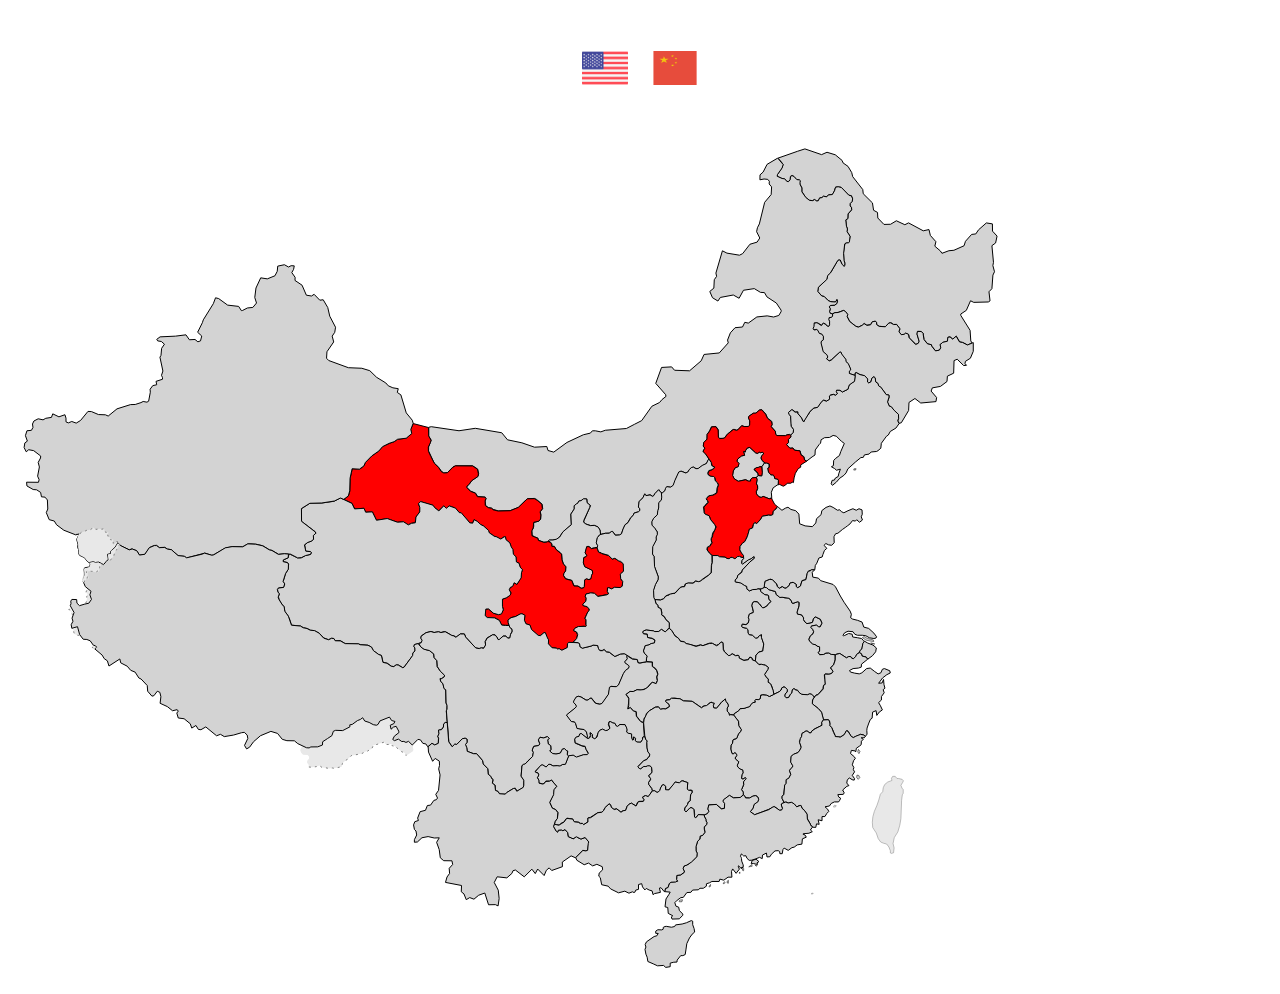
==== index.html @ b9404100 "initial commit" ====
<!DOCTYPE html>
<html lang="en">
<head>
    <meta charset="UTF-8">
    <meta http-equiv="X-UA-Compatible" content="IE=edge">
    <meta name="viewport" content="width=device-width, initial-scale=1.0">
    <title>Document</title>
    <style>

        #pHE, #pGS{
            fill:red;
        }

        .flag {
            height: 50px;
            width: 46px;
            margin: 10px;
        }

        .flag-container {
            text-align: center;
            padding: 25px;
        }

    
    </style>
</head>
<body>
    <div class="flag-container">
        <a href="america.html"><img src="united-states.png" class="flag" /></a> <a href="index.html"><img src="flag.png" class="flag" style="height: 36px;
            position: relative;
            top: -7px;" /></a>
    </div>
    <svg id="map" xmlns="http://www.w3.org/2000/svg" width="1000" height="850">  
        <defs>
          <style type="text/css">
            <!-- For colouring of individual provinces, append to the bottom of the list   #p<province> {fill:<color>}, for example #pHE {fill:#8080ff} . -->
            <!-- Options for disputed areas are #pXJd and #pXZd for PRC-controlled areas, and #pTW for Taiwan. -->
            
            .province {fill:#d3d3d3}
            #pXJd, #pXZd {fill:#e8e8e8}
            
          </style>
        </defs>
          <g
             id="layer3"
             class="disputed"
             style="display:inline;fill-opacity:1;fill:#e8e8e8;stroke:#808080;stroke-width:0.5">
            <path
               id="AksaiChin"
               style="fill:#e8e8e8;fill-opacity:1"
               d="m76.224,451.63 0.631,-2.72 -0.253,-0.88 0.316,-1.27 0.632,-0.18 1.325,0.5 0.505,-0.13 -0.189,-1.89 0.316,-0.63 -0.758,-1.2 -0.06,-2.46 -0.505,-1.01 0.757,-0.82 1.263,-0.45 1.642,0.89 0.947,-0.44 1.262,0.31 1.2,0.1 2.778,0.89 0.694,-0.63 1.705,-1.27 -0.126,-1.26 0.379,-0.57 0.694,0.45 0.316,-0.76 0.06,-3.35 0.252,-0.88 0.884,-0.32 1.831,1.01 1.326,-0.5 -0.253,-1.64 0.316,-0.57 2.084,-0.19 1.073,-1.83 2.972,0.63 0.44,-0.38 1.26,-2.27 1.64,-1.39 0.95,-3.73 0.1,-1.45 2.27,-1.77 0.45,-0.94 -0.19,-1.46 0.56,-1.01 1.71,-0.94 0.82,-2.09 -0.63,-0.44 -1.07,0.1 -0.95,-1.19 -0.76,-0.1 -0.95,1.71 -1.83,1.01 -0.75,-0.57 v-2.72 l-0.89,-1.89 -1.2,1.01 -0.69,-0.32 -0.25,-1.45 -1.84,-0.63 -0.31,-1.7 -0.317,-1.14 0.757,-0.69 -0.32,-0.83 -0.627,-0.12 -0.126,-0.82 -1.578,0.12 -0.947,-0.75 0.442,-1.58 -0.442,-0.7 -1.452,-0.56 -1.579,0.31 -1.01,0.1 -1.389,-0.44 -3.662,0.7 -1.389,-1.14 -1.389,-0.38 -1.136,0.25 -0.821,1.27 -2.967,0.88 -1.389,-0.13 -1.263,0.7 -1.325,0.1 -1.389,1.07 -1.137,0.1 -1.01,0.69 -0.442,1.01 -0.694,-0.12 -1.453,-0.95 h-0.631 l-0.757,0.88 h-1.666 l0.456,0.94 3.104,-0.32 0.568,0.64 -1.705,2.96 -0.568,1.77 1.136,4.23 0.127,1.58 -0.19,2.21 0.695,1.58 0.252,2.59 -0.252,1.45 1.01,2.27 2.02,0.88 3.346,1.46 1.452,1.83 0.695,1.39 1.894,1.13 0.758,1.33 -0.442,2.4 -1.2,1.07 -3.977,0.63 -0.442,2.09 0.126,2.08 0.252,2.21 -0.315,1.7 -1.01,3.67 0.947,3.72z"/>
            <g id="pTW">
              <path
                 id="pTW_1"
                 d="m883.26,721.47 2.33,-0.71 0.53,-4.82 -1.07,-4.47 1.25,-5.89 3.57,-5.71 1.97,-6.79 1.07,-6.43 0.71,-18.39 0.72,-5.54 0.89,-1.42 v-3.75 l-1.25,-1.43 -1.07,-2.86 1.78,-2.86 0.72,-1.6 -1.25,-1.43 -3.57,-0.9 h-1.61 l-1.79,-2.14 h-2.5 l-1.25,1.97 0.54,2.14 -4.29,1.61 -3.03,2.5 -1.43,3.21 -0.54,3.93 -2.32,2.5 -1.61,5.89 -1.78,5.18 -2.68,6.25 -1.43,5.18 -0.53,5.53 0.35,5.18 1.43,2.32 2.14,3.22 1.97,5.71 2.5,3.4 3.03,1.25 2.86,0.71 2.32,3.04 1.43,3.75 v2.14z"/>
              <path
                 id="pTW_2"
                 d="m826.3,673.26 1.96,0.36 -0.89,1.43 h-1.96z"/>
              <path
                 id="pTW_3"
                 d="m803.82,761.15 -0.63,0.88 h1.52 l0.5,-0.75z"/>
            </g>
            <g id="Kashmir" style="stroke:none">
                <path
                    id="Kash_302"
                    d="m77.49,471.85 1.199,-0.19 2.336,-1.26 1.547,-3.03 -1.547,-5.18 1.168,-2.52 -0.6,-1.77 -2.178,-0.95 -0.537,1.45 -0.789,0.98 -0.284,0.89 0.505,0.85 0.821,0.35 0.568,1.92 -0.536,1.3 -0.663,0.41 0.473,0.97 0.03,0.89 -0.663,1.51 0.252,0.89 -0.883,1.07z"/>
                <path
                    id="Kash_304"
                    d="m62.088,475.82 -1.263,0.38 0.09,1.7 0.789,-0.22 1.231,2.09 1.358,2.27 0.378,1.92 1.074,-1.35 -0.62,-1.6 -2.032,-2.54z"/>
                <path
                    id="Kash_306"
                    d="m64.929,497.25 0.915,1.87 0.06,1.8 0.536,1.1 2.967,1.23 h1.295 l1.041,0.1 -2.178,-7.29 -1.673,-0.44 -1.894,1.33z"/>
                <path
                    id="Kash_308"
                    d="m87.633,515.59 -1.01,-1.77 -1.452,0.1 -0.978,-1.1 -0.19,1.45 -0.09,0.94 1.042,0.41 0.884,1.17z"/>
            </g>
            <path
                id="SouthTibet"
                style="stroke:none"
                d="m300.72,635.09 3.84,0.13 3.88,-0.71 2.99,-0.98 2.73,2.05 3.39,0.14 3.48,0.75 3.4,-0.44 1.69,0.31 0.98,-0.27 4.2,-0.8 2.37,-0.58 0.76,-3.35 3.08,-2.86 2.72,-1.65 2.86,-3.08 4.01,-0.76 6.83,-1.38 3,-1.88 2.5,-0.62 2.09,-1.25 2.1,-0.81 1.25,-3.48 11.43,-3.52 0.63,1.38 1.65,1.07 h2.77 l1.74,-0.72 1.29,2.15 1.43,0.22 0.45,-0.49 3.52,2.85 3.93,3.26 2.81,1.07 1.39,1.57 0.13,1.34 6.83,-4.42 0.58,-1.88 -0.62,-2.5 0.62,-1.96 -1.78,-0.14 -3.17,-3.08 -1.74,0.18 -0.85,0.49 -1.12,-0.44 -1.03,-0.63 -1.38,0.18 -1.96,-1.52 -2.15,-0.85 -2.41,0.9 -1.69,1.16 -2.06,-1.61 1.79,-0.85 -0.18,-1.11 0.45,-1.12 2.01,-0.94 0.17,-1.25 2.37,-1.2 0.1,-2.01 -1.12,-1.7 -0.8,-1.78 0.36,-1.66 h-0.99 l-2.81,1.12 -1.96,1.74 h-0.98 l0.1,-2.15 -0.18,-1.25 4.1,-2 1.08,-1.79 -0.67,-0.71 -2.15,0.66 -1.38,-1.25 -1.79,-3.43 -9.51,3.97 -1.2,2.68 -2.46,1.74 -2.99,-0.54 -0.94,-1.2 -7.45,-2.32 -0.31,-0.94 -2.55,-2.5 -1.87,1.7 -1.57,0.62 -2.9,1.12 -1.43,1.11 -2.27,2.19 -1.92,0.31 -0.14,2.1 -6.65,3.22 -7.72,0.13 -1.92,0.67 -1.56,4.51 -6.61,4.42 -0.85,-0.45 -2.59,2.1 0.98,1.38 -0.84,1.7 -5,2.23 h-2.64 l-0.85,-1.16 -0.71,0.85 -2.46,0.1 -1.56,1.25 -2.19,-0.1 -4.95,-1.74 -1.83,3.93 0.98,2.81 1.92,2.01 4.55,0.23 1.52,1.6 -0.22,1.97 -1.83,2.32 v2.14 l1.16,0.9 0.63,2.27z"/>
          </g>
          <g
             id="layer4"
             class="province"
             style="fill-opacity:1; stroke:#000000; stroke-width:1">
            <path
               id="pHJ"
               d="m770,26.125 19.69,-6.906 7.22,-2.313 16.68,5.719 5.41,-2.375 8.31,2.562 6.78,5.625 1,2.5 4.94,3.469 3.69,6.188 0.97,4.062 10.09,12.906 0.47,4.188 9.19,9.156 1.15,7.344 3.94,2.187 0.28,5.563 6.13,6.437 6.65,-0.187 5.78,-3.469 8.47,3.938 3.69,-1.844 14.72,7.937 5.72,-1.25 1.4,5.878 5.54,6.25 -1.07,4.5 5.5,4.72 1.6,2.4 6.97,-2.59 5,-0.44 10.15,-4.53 1.41,-4.44 6.15,-6.9 4.16,-0.47 2.78,-4.128 7.81,-6.875 6.04,0.938 0.1,7.25 4.56,4.965 -1.47,6.88 -3.69,2.69 1.57,16.65 -0.6,3.31 1.63,6.1 -1.6,3.37 -1,13.57 -2.93,3.09 1.06,9.12 -1.75,1.1 -14.56,0.4 -3.19,-1.62 -4.22,9.62 -5.59,3.72 0.1,1.44 9.25,14.81 0.72,10.6 1.31,2.03 -4.5,2.06 -4.87,-2.62 -3.16,-0.52 -3.31,-5.86 -3.38,3.14 -2.87,-2.37 -2.06,0.47 -0.33,3.82 -4.58,1.3 -2.88,2.09 0.68,3.24 -1.3,2.44 -3.92,0.7 -3.89,-4.69 -0.25,-1.31 -3.69,-1 -3.8,-4.24 -0.72,-6.09 -1.82,-2.08 -3.77,-0.1 -0.62,2.77 2.07,7.09 -0.61,1.99 -2.57,1.19 -6.64,-6.41 -0.66,-3.48 -2.86,-1.35 -1.7,1.22 -2.58,0.55 -2.56,-3 0.96,-2.92 -3.26,-4.58 h-3.09 l-2.46,-1.66 -2.2,0.27 -3.36,3.79 -6.22,-0.53 -2.64,-1.54 -0.1,-2.41 -1.33,-1.14 -2.89,0.48 -1.85,2.99 -3.82,0.53 -2.43,-1.77 -1.93,1.74 -3.75,1.86 -2.77,-0.77 -6.25,-4.92 -2.31,-4.72 0.39,-2.03 -1.8,-2.72 -2.19,-1.45 -5.67,1.98 -3.25,0.33 -2.11,1.03 -2.45,-0.44 -0.67,-1.4 0.7,-2.81 -0.87,-2.13 0.84,-1.53 4.5,-0.23 1.98,-1.65 0.79,-2.39 -0.68,-1.53 -0.86,1.96 -1.98,0.51 -3.97,-0.69 -1.67,-0.89 -4.03,-4.06 -2.33,-0.51 -4.19,-4.43 0.6,-4.11 8.47,-8.29 0.81,-3.71 3.2,-3.03 6.7,-11.68 1.61,-1.04 1.11,0.32 1.78,4.01 2.16,2.13 0.63,-1 -0.13,-2.78 -0.75,-1.83 -0.44,-8.13 1.46,-8.79 1.46,-0.82 2.63,-0.39 1.06,-6.03 -3.08,-4.764 0.46,-2.703 -1.1,-2.937 -0.62,-5.938 2.12,-1.516 0.21,-4.406 3.51,-4.219 v-2.562 l-1.54,-1.516 0.12,-2.156 1.95,-2.328 0.47,-2.391 -1.28,-3.328 -2.56,-0.359 -7.89,-8.11 -5.19,-0.14 -1.67,4.828 -1.63,2.859 -3.84,0.09 -1.75,1.969 -3.34,-0.438 -1.61,1.297 -2.05,0.172 -1.63,3.172 -2.01,-0.156 -1.81,-1.313 -1.75,1.141 -3.11,-0.36 -3.85,-2.64 -3.78,-6.297 v-3.516 l-2.01,-3.922 -0.1,-1.625 0.37,-1.437 -0.98,-0.953 -2.8,-0.485 -2.53,-3.031 -1.65,-0.844 -1.71,0.813 -0.18,3.484 -1.77,1.578 -1.72,0.09 -2,-2.453 -3.09,-0.641 -4.57,-2.14 0.33,-1.75 4.69,-6.906 0.89,-3 -1.37,-2.266z"/>
            <path
               id="pJL"
               d="m824.59,181.91 2.32,-1.25 3.25,-0.13 5.5,-2.09 1.93,1.15 2.16,2.94 -0.63,2.09 2.54,4.88 6.07,4.78 2.61,0.89 3.96,-1.89 1.75,-1.7 2.97,1.83 3.54,-0.57 1.85,-3.11 2.79,-0.46 1.39,1.01 v2.3 l2.58,1.81 6.14,0.39 3.37,-3.64 2.05,-0.28 2.81,1.69 3.1,-0.1 3.26,4.28 -0.95,2.89 2.31,3.09 3.1,-0.48 1.37,-1.16 2.77,1.27 0.5,3.26 6.64,6.96 2.65,-1.27 0.88,-2.01 -2.2,-7.22 0.43,-2.63 3.85,0.1 1.82,1.83 0.88,6.2 3.58,4.33 3.81,0.78 0.38,1.55 3.76,4.7 3.86,-0.75 1.41,-2.31 -0.63,-3.19 2.61,-2.34 4.74,-1.13 0.35,-3.84 2.24,-0.42 2.58,2.21 3.51,-2.87 3.39,5.67 3.13,0.6 4.78,2.46 5.83,-2.43 v8.76 l-2.89,6.89 -4.99,3.13 -0.37,2.23 1.47,1.71 -2.89,0.26 -6.39,-6.33 -3.16,1.35 -0.39,12.62 -6.27,2.97 -0.4,5.34 -6.55,4.91 -8.12,1.45 -1.19,3.21 5.47,6.45 -0.64,4.09 -15.21,1.41 -5.81,-4.53 -5.97,3.94 -0.36,8.07 -7.29,12.21 -2.1,0.62 -1.5,-2.22 0.88,-2.59 -0.32,-4.22 -4.68,-4.37 -2.5,-3.29 -1.69,-0.37 -2.03,-4.16 1.78,-4.75 -0.28,-2.28 -2.47,-0.31 -5.81,-7.66 -2.16,-1.18 -0.41,-2.41 -2.28,-1.44 -0.68,-4.19 -1.32,-1.15 -1.9,1.59 -1.03,3.44 -2.1,1.31 -1.19,-1.22 -0.1,-2.81 -2.97,-3.19 -4.53,-1.28 -3.9,-2.06 -0.85,0.59 -0.1,2.25 -5.06,-1.47 -1.04,-0.9 -0.1,-1.66 1.56,-1.28 v-0.97 l-2.5,-5.59 -2.22,-1.72 -0.16,-2.97 -1.16,-0.56 -3.09,-4.22 -0.62,-1.97 -1.13,0.34 -8.47,7.54 -2,0.9 -2.94,-1.65 1.35,-1.97 -1.22,-2.44 -3.59,-3.28 -1.32,-6.25 -0.75,-1.91 0.57,-2 1.93,-1.72 0.35,-2.93 -2,-2.41 -2.66,-1.09 -1.19,-2.82 -1.43,-0.97 -2.35,0.5 -1.06,-1.12 0.87,-2.38 v-3.28 l3.16,-0.59 4.5,2.94 1.06,-1.69 1.1,-0.5 2.03,1 1.75,1.84 1.34,0.1 0.84,-1.69 -0.12,-3.25 -0.78,-1.66 0.37,-1.97 2.44,-0.5 1.13,-1.06z"/>
            <g id="pLN">
                <path
                   id="pLN_1"
                   d="m798.71,329.04 -2.05,-1.07 -0.75,-3.31 -2.85,-2.07 -0.97,-3.78 -5.34,-0.62 -1.78,-2.22 -3.13,0.28 -3.25,-3.59 1.91,-2.19 -0.16,-2.94 2.5,-2.59 -0.12,-1.75 2.37,-2.72 0.44,-2.88 -2.28,-3.03 -0.66,-3.12 v-7.1 l-1.93,-2.03 -0.19,-1.75 3.41,-3.28 2.96,2.69 h3 l0.1,1.81 3.69,4.1 1.37,3.37 1,0.47 0.81,-2.78 3.94,-5.19 1.28,-2.31 3.91,-3.44 3.5,-0.59 4.15,-6.1 1.88,-0.97 3,0.66 2.94,-1.75 -0.28,-3.25 1.78,-1.03 2.47,-0.44 2.25,0.53 1.78,-1.4 -1.47,-2 0.4,-1.44 h3.5 l2.6,1.69 5.59,-2.66 0.63,-3.25 1.47,-2 4.21,-2.62 1.04,-8.53 0.71,-0.35 3.97,2.13 4.6,1.03 3.03,3.31 -0.16,3.06 1.1,0.94 2.34,-1.16 0.87,-3.62 2.1,-1.47 1.19,1.03 0.65,4.25 2.16,1.56 0.72,2.29 2.22,1.34 5.37,7.47 2.63,0.34 0.15,2.03 -1.47,4.85 1.75,4.28 1.75,0.34 3.19,3.94 4.22,3.91 0.12,3.93 -0.9,2.5 1.4,2.82 -3.15,4.46 -5.69,3.41 -1.94,3.59 -1.84,1.19 -5.13,7.06 -0.53,4.94 -2.79,2.39 -1.38,0.84 -5.46,0.5 -2.1,2.09 -4.65,0.83 -1.12,2.45 -2.46,0.24 -5.38,4.42 -7.6,6.85 -1.78,4.06 -2.22,2.47 -4.05,2.78 -3.54,4.06 -3.83,3.1 -1.27,-1.49 0.93,-3.5 2.24,-0.24 1.03,-2.08 2.81,-1.53 0.54,-2.64 1.65,-4.71 -3.86,1.1 -1.93,-1.68 -3.18,-1.82 2.01,-1.12 0.25,-5.1 1.7,-1.94 4.08,-3.06 1.3,-3.89 3.59,-8.21 -2.92,-2.12 -5.07,-5.09 -3.21,-0.8 -3.57,2.04 -5.06,0.25 -3.43,2.11 -0.51,3.31 -1.47,1.48 -3.84,5.38 -0.25,5 -2.94,1.95z"/>
                <path
                   id="pLN_2"
                   style="stroke-width:0.5"
                   d="m845.94,336.83 2.15,-0.18 -0.54,1.43 h-1.79z"/>
            </g>
            <path
               id="pNM"
               d="m420.75,295.25 2.56,-0.56 27.69,4.06 16.31,-2.44 26.44,4.44 5.75,7.06 14.37,3 12.69,4.38 12.25,-0.69 1.19,4 5.75,1.62 13.19,-9.68 16.43,-7.69 7,-1.63 2,-2.31 h3 l5.44,1.06 4.56,-1.62 21,-1.75 8.32,-4.31 7,-3.57 10.18,-14.37 7.69,-3.75 2.44,-2.94 3.94,-3.12 -0.25,-1.75 -9.94,-11.32 5.81,-15.93 10.06,-0.57 2.94,3.38 15,0.56 11.63,-10 2.87,-6.37 15.19,-1.5 9,-10.07 -0.69,-2.81 2.81,-7.19 4.69,-5.18 7.44,-0.69 2.31,-4.69 3.5,0.81 8.56,-6.18 10.32,-1.07 6.43,1.13 5.19,-1.56 2.25,-3.69 0.1,-1.5 -4.81,-7.19 -9.44,-6.19 -2.43,-4.25 -4,-0.25 -6.19,-3.75 -10.81,1.63 -4.38,8 -5.81,-3.25 -12.94,2.44 -2.44,3.62 -5.43,-3.37 -2.69,-6.25 4.06,-3.32 0.44,-8.43 2.31,-3.32 -0.69,-3.31 6.5,-22.25 4.5,2.31 12.57,2.07 3.18,-1.57 7.25,-9.37 7.19,-2.13 2.69,-4.12 -3.19,-6.313 0.81,-3.937 1.94,-3.813 5.31,-21.625 6.5,-7.75 0.44,-7.687 -2.44,-2.875 0.19,-2.75 -1.62,-1.875 -3.69,-0.375 -4.13,0.812 0.1,-4.937 3.12,-2.813 3.94,-7.687 10.62,-6.25 5.47,6.437 -1.06,3.407 -4.62,6.562 -0.32,1.688 4.91,2.281 2.72,0.375 2.06,2.562 1.63,0.219 1.71,-1.844 0.35,-3.187 1.47,-1.063 1.93,0.907 2.91,3.156 2.5,0.25 0.97,0.812 -0.38,1.844 0.13,1.938 1.78,3.437 v3.875 l3.97,5.688 3.72,2.937 3.31,0.25 1.81,-1.156 2,1.5 1.6,-0.219 1.34,-2.75 2.38,-0.437 1.62,-1.438 3.03,0.719 1.85,-1.938 3.87,-0.375 2.19,-3.812 1,-3.5 2.59,-0.531 3.41,0.875 7.34,7.687 2.44,0.5 1.38,3.094 -0.57,2.5 -2.03,2.25 v2.312 l1.34,1.532 0.16,2.312 -3.59,4.156 -0.19,4.657 -2.06,1.312 0.68,6.344 1,2.719 -0.4,2.625 3,4.626 -0.6,5.65 -0.87,0.85 -2.44,0.12 -1.44,1.03 -1.09,9.69 0.47,7.13 0.81,2.37 -0.19,2.35 -0.59,1 -2,-2.19 -1.81,-4.22 -1.44,-0.25 -1.09,0.75 -7.44,12.56 -2.59,2.38 -0.97,4.15 -8.35,7.57 -0.65,4.28 4.06,4.62 2.34,0.44 3.94,4.03 2.69,1.16 4.31,0.31 1.06,-0.63 0.85,-1.84 0.56,1.63 -1,2.78 -2,1.18 -4.28,0.35 -1,1.44 1.06,1.9 -0.84,2.69 0.72,1.87 2.28,0.47 0.1,2.19 -1.12,1.25 -2.44,0.41 -0.25,1.97 0.78,1.68 v3.41 l-0.69,1.5 -1.25,-0.1 -1.84,-1.97 -2.13,-1.16 -1.22,0.63 -0.68,1.65 -4.44,-2.65 -3.13,0.22 -0.25,3.59 -0.81,2.22 1,1.34 2.63,-0.5 1.06,0.88 1.5,3 2.72,0.84 1.31,2.16 v3.43 l-1.88,1.25 -0.46,1.79 2.21,8.84 3.66,3.06 0.94,2.22 -1.31,1.88 2.84,2.06 1.94,-0.85 8.53,-7.96 h1.15 l0.75,1.9 3.54,4.63 0.53,0.56 0.25,2.47 2.22,1.84 2.43,5.66 -0.18,0.94 -1.16,0.96 v2.38 l5.88,2.03 -0.66,5.75 -5.28,3.66 -1.41,4.37 -5.5,2.72 -2.37,-1.75 -3.38,-0.1 -0.4,1.34 1.06,2.13 -1.56,1.53 -2.07,-0.85 -3.12,0.57 -1.19,1.18 0.34,3.07 -3.03,1.93 -3.09,-1 -1.84,1.44 -4.22,5.94 -3.53,0.47 -3.91,3.44 -6.22,10.21 -0.75,-0.37 -1.5,-3.28 -3.5,-4.13 -0.25,-2 -2.69,0.1 -3.18,-2.44 -3.5,2.97 0.43,1.81 1.63,2.16 0.56,9.87 2.41,3.35 -0.32,3.06 -2.53,2.31 -1.12,-0.53 -2.25,0.25 -1.81,1.03 -8.5,-0.19 -1.25,-1.37 -0.41,-2.97 -4.19,-4.66 0.97,-1.84 -0.34,-3.34 -4.32,-3.29 -1.59,-3.9 -3.94,-4.44 -2.25,0.22 -3.65,3.34 h-2.91 l-4.12,2.97 -0.47,1.56 1.28,2.88 -0.16,4.62 -1.47,1.25 h-4.06 l-2.09,-0.87 -2.25,1.78 -0.63,1.5 -2.56,1.19 -2.47,-0.79 -1.91,0.6 -6,5.5 -1.56,2.62 -1.75,0.41 -3.31,-0.16 -1.19,-1.15 -0.19,-7.5 -2.15,-3 -4.6,0.12 -1.78,3.91 -2.5,3.62 -0.12,4.47 -1.19,1.6 -1.91,2.09 -0.56,3.47 1.56,2.37 -1.93,2.85 2.5,2.53 3.59,5.34 -2.91,4.72 -3.87,2 -3.56,2.75 -2.41,0.22 -2.97,-1.56 -2.09,0.68 -1.69,1.66 -1.25,2.25 -2.06,1.38 -5.1,-1.85 -2.09,0.94 -2.94,5.91 -2.59,7.37 -2.66,1.75 -3.93,-0.44 -1.13,1.35 -0.87,2.75 -2.22,1.75 -1.85,-0.19 -2.03,-2.78 -3.87,3.9 -1.5,2.19 -0.88,0.53 -2.47,-1.59 -4.31,1.12 -0.25,-1.53 -0.87,-0.34 -1.63,3.53 -3.94,4.16 -0.59,5.47 1.31,1.59 -0.28,2.06 -1.19,1.06 -4.12,1.04 -1.38,2.87 -2.22,1.97 -2.84,4.72 -2.75,2.34 -1.81,4 -1.81,4.75 -1.6,1.44 -4.44,0.19 -2.84,-3.78 -1.44,0.1 -1.53,1.65 -4.31,0.1 -4.75,1.12 -0.63,-4.34 -1.96,-2.91 -3.57,-1.72 -3.9,0.16 -4.66,-1.56 -2.16,-1.81 0.1,-1.19 6.75,-15.5 -3.47,-2.5 -0.22,-3.94 h-3.13 l-2.56,1.81 -2.25,0.19 -1.09,2.22 -3.47,2.44 -0.13,3.37 -3.34,5.09 0.53,10.47 -8.65,7.57 -3.29,4.96 -2.75,2.13 -4.28,0.81 -2.87,0.1 -2.38,1.78 -3.47,0.18 -5.31,-1.93 -0.56,-2.22 -3.16,-1.1 -2.53,-1.65 -0.31,-4.91 1.19,-1.5 0.72,-2.72 -0.22,-3.5 5.28,-1.59 1.9,-2 0.19,-4.69 -0.69,-2.59 2.47,-3.16 -0.59,-4.5 -5.69,-4.78 -2.03,-0.91 -6.84,0.32 -1.63,1.18 -7.34,7.44 -8.38,3.28 -11.81,0.28 -5.31,-1.53 -1.53,-1.31 -3.25,-0.53 -2.57,-1.94 -0.65,-4.5 0.94,-2.44 -0.82,-1.59 -7.47,-0.5 -2.15,-3.37 -4.97,-2.16 -3.78,-3.63 0.19,-1.34 2.28,-1.97 2.34,-3.47 6.34,-4.28 0.69,-2.75 -0.97,-4.5 -5.06,-3.34 h-16.94 l-2.68,1.12 -5.54,5.66 -3.65,0.44 -2.5,-1.78 -2.6,-3.82 -4.53,-4.31 -5.65,-12.16 0.1,-4.12 2.56,-6.59 -2.53,-4.32z"/>
            <path
               id="pNX"
               d="m540.21,409.06 1.07,-1.04 h3.66 l3.49,-0.82 3.23,-2.12 3.23,-5.24 8.43,-7.14 -0.43,-10.63 3.41,-5.2 -0.14,-3.13 2.55,-2.08 1,-0.39 1.12,-2.23 2.11,-0.36 2.62,-1.87 3.13,0.11 0.36,3.74 3.05,2.58 -0.4,2.23 -5.96,13.06 -0.14,1.76 2.41,1.83 4.37,1.51 3.88,-0.25 3.77,1.54 1.94,3.09 0.57,4.02 -0.93,0.72 -2.15,2.87 -0.94,5.1 1.26,3.01 -0.47,1.65 -2.83,0.33 -3.05,0.82 -2.48,-2.08 h-2.01 l-1.62,6.25 1.51,2.44 -0.57,1.51 -2.3,0.79 -0.47,5.38 1.37,3.84 7.32,3.34 0.61,3.09 -1.01,2.33 -0.64,3.2 -2.23,0.97 -2.55,-0.69 -1.61,0.83 -0.36,6.96 -0.86,1.22 -2.51,0.26 -2.95,-2.12 -3.87,-0.18 -2.45,-5.57 -5.88,-1.54 -2.37,-3.19 0.18,-1.98 1.94,-2.87 0.14,-4.09 -2.33,-2.8 -1.37,-4.17 -0.46,-5.42 -1.48,-1.76 -4.02,-3.12 -1.65,-3.05 -2.8,-0.14 0.25,-2.23 -1.54,-2.01z"/>
            
            <a href="gansu.html"><g>
                <title>This is Gansu province. In its capital Lanzhou, Angie completed a B.Eng. and an M.S. at the Lanzhou University of Technology. </title>
               <path
               id="pGS"
               d="m405.21,291.55 15.31,3.99 0.17,8.65 2.31,3.96 -0.55,2.29 -2.14,4.69 0.11,4.19 2.43,5.25 3.45,6.63 4.42,4.34 2.31,3.91 2.72,1.55 3.73,-0.26 5.23,-5.38 2.74,-1.5 17.11,0.11 4.82,3.14 1.04,4.85 -0.48,2.51 -6.35,4.32 -2.89,4.06 -1.8,1.32 -0.23,1.27 3.75,3.86 5.11,1.93 1.82,3.47 7.57,0.46 1.04,1.35 -0.86,2.33 0.17,4.67 2.87,2.16 3.28,0.63 1.85,1.55 4.8,1.2 12.08,-0.31 8.12,-3.35 9.04,-8.58 7.03,-0.18 3.5,2.14 3.96,3.57 0.61,4.32 -2.34,3.22 0.74,3.2 -0.35,4.01 -1.6,2.11 -5.11,1.04 -0.55,5.46 -1.5,3.42 0.28,4.7 5.78,2.46 0.61,2.13 5.59,2.01 3.17,-0.38 0.74,-0.61 2.13,0.89 1.75,1.65 v2.33 l2.53,0.26 1.93,3.17 5.36,4.37 0.38,5.76 1.42,4.34 2.51,2.46 -0.35,4.21 -1.91,2.95 v2.05 l1.93,3.05 6.32,1.65 0.69,2.49 1.4,2.97 4.11,0.17 3.2,2.26 2.33,-0.58 0.69,-1.17 0.38,-6.62 1.77,-1.12 2.52,0.69 1.95,-0.79 0.66,-3.53 1.12,-2.08 -0.38,-2.87 -7.57,-3.68 -1.44,-3.91 0.43,-5.1 2.08,-0.84 0.96,-1.32 -1.65,-2.76 1.53,-6.02 2.21,-0.1 2.56,1.98 5.79,-0.91 0.58,2.91 1.07,1.83 2.25,0.56 0.74,0.61 6.73,1.93 3.65,3.58 2.39,-0.84 8.78,5.2 0.28,7.62 -3.22,3.02 0.25,4.69 2.03,2.8 -0.56,4.79 -1.95,1.27 -5.66,-0.28 -2.82,1.5 -3.25,-1.29 -1.06,0.23 -0.1,3.57 1.7,2.62 -11.22,2.41 -3.55,-3.12 -3,-0.33 -5.2,0.94 -0.86,2.43 0.99,2.14 -0.46,2.94 -2.79,2.64 0.15,1.4 3.83,1.42 2.06,1.72 0.23,1.76 -1.37,1.62 -3.05,6.35 1.24,1.75 -0.28,4.31 0.66,1.09 -0.5,1.04 -2.21,-0.33 -5.79,0.54 -3.1,1.62 -1.39,2.21 2.89,1.42 1.14,2.82 -0.76,3.81 -4.03,3.83 -4.09,0.1 -1.12,1.01 -0.1,4.09 -5.41,2.74 -2.81,-1.65 -1.55,0.28 -1.52,-0.97 -4.19,-0.2 -3.56,-3.83 0.1,-4.01 -1.93,-3.4 -1.14,-3.94 -1.32,0.1 -3.91,2.82 h-2.01 l-6.82,-6.12 -1.5,-4.39 -4.01,-1.19 -1.47,-3.2 0.58,-5.38 -1.37,-0.43 -1.14,-0.99 -2.19,0.3 -4.44,2.21 -4.62,1.17 -3.02,2.46 0.26,3.48 0.61,1.8 -7.54,-0.2 -2.09,-4.93 -4.41,-2.33 -7.54,-0.26 -2.23,-1.75 0.3,-6.47 2.84,-0.56 5.13,4.44 5.51,1.3 2.21,-0.64 2.18,-3.93 -0.79,-3.48 -0.1,-7.28 3.45,-1.32 4.29,-2.85 0.84,-2.2 -1.91,-2.97 1.02,-2.54 2.1,-0.89 1.83,-3.76 2.87,1.63 4.14,-6.93 0.4,-4.95 0.97,-2.79 -2.39,-2.52 -0.91,-3.91 -2.97,-1.37 -0.25,-5.07 -2.72,-2.49 -0.58,-4.88 -1.63,-2.51 -0.94,-3.83 -4.14,-3.25 -0.58,-3.1 h-1.18 l-3.52,2.25 -5.5,-2.27 -6.02,-4.01 -0.94,-2.43 -4.87,-4.47 -3.1,-1.46 -3.06,-2.9 -3.15,-1.77 -1.43,3.74 -2.78,-0.56 -8.79,-10.12 -1.93,-0.31 -3.81,-4.42 -5.99,-2.05 -2.72,2.39 -2.94,-2.36 -4.93,4.8 -3.95,-2.92 -1.87,-2.5 -12.22,-3.71 -2.27,1.94 1.51,3.97 -0.13,4.43 -3.78,5.13 -0.82,5.53 -3.58,0.58 -3.33,1.58 -4.91,-2.96 -5.92,0.36 -10.16,-3.6 -10.72,1.68 -4.1,-8.4 -6.84,0.36 -1.65,-4.01 -9.25,0.69 -2.63,-5.6 -8.39,-3.89 4.66,-3.42 1.47,-4.69 0.39,-13.24 2.13,-9.38 7.42,0.45 4.34,-3.41 1.21,-3.27 6.36,-6.56 7.23,-5.03 3.63,-4.39 7.72,-3.5 3.83,-1.3 3.56,-2.51 8.52,-1.01 5.41,-4.52 -0.94,-4.27z"/>
            </g></a>
               <path
               id="pQH"
               d="m280.84,422.12 1.16,0.1 7.56,3.65 h3.6 l4.37,-2.34 5.06,-1.09 0.75,-1.94 -0.9,-1.03 -4.72,-0.22 -1.06,-6.25 3.06,-2.78 3.31,-0.91 2.41,-1.84 -0.19,-3.97 2.5,-2.25 -0.25,-1.28 -13.97,-10.66 -0.22,-12.56 8.6,-5.53 11.93,-0.19 12.16,-1.72 6.47,-3.37 11.47,5.46 2.62,5.5 9.41,-0.59 1.69,3.91 6.71,-0.35 4.1,8.38 10.75,-1.69 10.25,3.66 6.06,-0.44 4.78,3.09 3.16,-1.5 3.9,-0.59 0.6,-5.78 3.78,-5.1 0.1,-4.37 -1.34,-4 2.19,-1.94 12.21,3.56 1.88,2.54 4.06,3.25 4.94,-5.07 2.53,2.47 2.84,-2.47 6.29,2.25 3.96,4.57 1.85,0.12 8.56,10.06 2.88,0.28 1.4,-3.46 3.1,1.62 3.46,3.19 3,1.56 4.88,4.34 0.72,2.35 5.53,3.87 1.22,-0.1 4.78,2.53 3.5,-2.25 1.31,0.16 0.28,2.62 4,3.35 1.32,3.87 1.68,2.56 0.5,4.85 2.63,2.59 0.37,5.13 2.72,1.43 1.03,3.69 2.32,2.66 -0.97,3.06 -0.35,5.13 -4.22,6.46 -2.78,-1.62 -1.5,3.69 -2.28,0.93 -1.09,2.35 1.59,3.25 -0.56,2.19 -4,2.71 -3.84,1.22 v7.19 l0.81,3.59 -1.72,4.04 -2.94,0.81 -5.37,-1.6 -4.63,-4.21 -2.78,0.15 -0.62,6.6 2.09,1.9 7.19,0.31 4.84,2.5 2.41,4.72 3.81,0.41 h3.78 l0.75,2.16 1.78,1 0.38,2.31 -1.69,3.37 -0.44,3.38 -2.19,0.4 -2.25,-2.15 -2.53,0.1 -3.59,3.5 -1.47,-0.1 -1.28,-2.53 -1.81,-2.22 h-2.22 l-5.66,3.22 -1.97,3.68 0.44,3.44 -1.69,2.97 -2.43,-0.12 -2.35,0.56 -3.84,-0.6 -1.13,-1.5 -8.34,-9.18 -1.34,-3.22 -4.04,-0.1 -4.34,3.46 -1.97,-1.5 -2.47,-0.4 -4.68,-2.94 -2.47,-0.97 -3.53,1.03 -2.47,-0.81 -4.19,0.78 -3.31,-1.12 -5.25,1.5 -4.44,2.97 -0.34,2.21 1.46,2.22 -1.25,2.35 -6.75,2.03 -0.43,2.03 0.9,1.09 0.13,3 -1.85,1.82 -0.59,3.15 -8.34,11.16 -1.38,0.81 -4.65,-2.84 -2.22,0.1 -1.94,1.59 -2.63,-0.31 -3.96,-3 -4.41,-0.94 -1.63,-6.93 -2.46,-0.69 -5.6,-4.03 -1.9,-3.66 -3.54,-1.84 -7.84,-0.6 -1.47,-0.75 -13.69,-0.37 -4.56,-2.88 -5.31,0.16 -1.47,-2.34 -2.31,-0.1 -2.69,1.47 -4.84,-1.87 -4.32,-4.54 -5.06,-2.78 -3.75,-0.31 -3.4,-1.75 -3.91,-0.84 -2.75,-1.69 -9,-0.84 -1.94,-5.94 -1.78,-3.72 -2.97,-4 -0.78,-4.78 -3.66,-4.63 -1.37,-2.87 -0.63,-2.53 0.94,-3.03 -1.47,-1.41 -0.34,-2.5 0.75,-1.91 5.16,-0.34 1.34,-3.5 -1.69,-2.31 2.38,-7.88 2.72,-4.53 0.4,-5.12 -1.09,-1.66 -4.31,-0.81 0.18,-1.63 4.97,-2.4z"/>
            <path
               id="pXJ"
               d="m286.25,133.87 -0.63,3.44 -1.81,3.31 3.31,4.69 -0.12,3.13 7.06,4.75 4.31,10 5.13,0.81 2.62,-1.69 5.69,5.88 3.38,-0.44 4.56,7.75 2,8.69 5.81,11.06 -0.81,5.06 -2.56,3.81 1.5,5.82 -6.75,9.81 -0.38,6.5 2.13,2.25 19.68,7.19 13.44,0.56 8,2.44 6.81,6.62 9.19,5.63 2.5,2.87 4.56,2 5.38,0.88 -0.94,3.75 3.56,2.43 5.38,18 6,7.32 0.94,3.12 -2.38,6.19 0.99,4.05 -5.61,4.68 -8.57,1.02 -3.5,2.43 -4.9,1.64 -6.67,3.31 -3.81,4.47 -6.89,4.77 -6.45,6.58 -1.5,3.45 -4.47,3.27 -7.33,-0.44 -2.04,9.54 -0.35,12.6 -1.41,5.13 -4.56,3.36 -3.31,-1.33 -6.06,3 -12.55,1.95 -11.97,0.31 -8.4,5.26 0.1,12.81 13.57,10.48 0.83,1.32 -2.6,2.35 0.22,3.84 -2.43,1.9 -3.23,1.11 -3.49,2.47 1.37,6.32 4.6,0.49 0.84,0.88 -0.62,1.81 -5.08,1.24 -4.11,2.03 -3.72,0.31 -7.2,-3.75 -5.83,-0.36 -6.06,0.53 -6.67,-3.97 -2.34,-0.4 -6.77,-4.2 -6.63,-1.5 -7.99,-0.58 -5.48,3.1 -10.08,-0.1 -7.07,1.23 -12.42,7.16 -1.46,0.23 -6.85,-2.21 -18.25,4.86 -2.3,-1.64 -6.14,-0.53 -6.85,-6.14 -3.94,-0.58 -2.51,-1.72 -5.71,0.22 -2.51,-2.21 -2.44,0.13 -4.5,1.99 -4.64,6.85 -5.48,0.8 -2.96,-4.38 -4.78,-1.85 -2.56,0.93 -8.49,-3.98 -2.82,-2.92 -3.32,5.17 -3.84,2.79 v2.87 l-3.05,0.57 0.62,4.86 -4.818,5.4 -5.171,-2.39 -3.138,0.62 -2.474,-0.75 -3.403,0.62 -2.077,-1.33 -2.873,-3.8 -4.817,-2.3 -1.017,-2.03 -0.09,-3.76 -0.796,-2.25 0.31,-2.96 -1.282,-4.82 2.431,-5.48 -3.536,0.88 -11.755,-4.59 -7.292,-5.44 -2.299,-3.76 -5.082,-1.37 -2.917,-7.07 1.503,-3.58 -0.398,-9.06 -2.43,-2.82 -3.492,-0.31 -0.84,-4.38 -3.977,-2.65 -3.491,-0.27 -6.232,-3.58 -0.353,-3.75 11.888,0.1 0.663,-2.61 -1.503,-3.54 1.768,-9.19 -1.193,-4.51 2.342,-4.46 0.133,-1.99 -6.983,-5.35 -4.994,-0.92 -2.475,2.07 -2.121,-4.28 0.751,-4.6 2.519,-1.81 -1.944,-5.48 1.502,-4.86 4.508,-0.45 1.547,-2.91 -0.486,-3.41 1.414,-3 4.287,-2.21 4.861,1.06 2.696,-1.55 5.701,-0.92 1.282,-3.54 6.187,3 6.01,-2.12 1.061,3.45 v3.67 l2.298,1.06 3.491,-1.41 4.42,1.63 4.331,-2.65 7.424,-9.06 3.492,0.18 7.027,2.96 6.938,0.26 2.784,1.24 8.8,-7.2 13.56,-4.25 4.69,-0.13 5.7,-1.86 2.21,-1.14 3.8,0.7 1.68,-0.97 1.68,-8.97 -0.22,-3.01 2.69,-3.62 3.94,-0.84 -0.71,-3.4 6.5,-2.12 -0.1,-1.95 -0.93,-1.94 1.41,-4.33 -2.96,-13.84 1.06,-1.81 0.62,-7.03 2.83,-4.15 -3.09,-2.7 -3.67,-0.61 -0.97,-1.51 3.36,-2.52 15.33,-0.7 10.52,-1.33 3.49,4.95 5.57,-0.31 2.87,2.34 2.65,-0.92 1.24,-4.87 -4.11,-3.75 4.73,-9.55 0.93,-2.87 10.03,-16.18 2.21,-5.87 3.14,0.79 8.97,6.54 11,1.28 2.74,4.25 0.98,-0.1 5.03,-2.57 5.44,-0.57 3.67,-4.38 -1.73,-5.52 1.2,-9.5 4.73,-10.17 6.63,1.02 7.6,-3.09 2.3,-4.47 0.48,-5.17 6.67,-1.41 4.16,2.3 2.56,-1.33z"/>
            <path
               id="pXJd"
               style="stroke:none"
               d="m70.291,403.06 2.497,-2.32 5.171,-1.96 0.906,-0.64 4.132,-0.75 0.95,-1.18 1.348,-0.81 2.541,2.03 3.469,-0.6 2.254,0.33 2.519,-0.37 0.928,2.96 0.994,0.66 2.52,-0.1 -0.8,2.57 0.53,1.79 1.84,0.93 0.22,1.7 0.77,0.48 2.12,-0.55 0.1,3.03 0.16,1.19 0.92,0.66 2.21,-2.25 1.06,-0.29 0.53,1.26 -3.62,5.04 -3.62,2.92 -0.25,2.91 -2.96,0.47 0.67,4.82 -4.807,5.56 -5.125,-2.31 -3.313,0.56 -2,-0.94 -3.437,0.57 -2.688,-1.57 -2.187,-3 -5.188,-2.93 -1.062,-1.88 0.06,-2.37 -0.5,-6.44 -1.312,-5.06z"/>
            <path
               id="pXZ"
               d="m95.415,432.67 4.905,-5.43 -0.75,-4.95 3.14,-0.66 0.17,-2.61 3.8,-3.23 2.57,-3.89 0.35,-1.15 3.36,3.01 8.31,4.11 2.96,-0.88 4.55,1.72 2.7,4.37 5.39,-0.84 4.33,-6.45 5.13,-2.21 h2.21 l2.87,2.08 5.26,-0.18 2.69,1.64 4.03,0.57 6.67,5.88 6.32,0.75 2.25,1.5 15.56,-3.66 2.39,-1.02 7.33,2.12 1.86,-0.44 11.53,-6.98 6.76,-1.2 10.66,0.18 5.12,-2.96 7.78,0.35 7.07,1.64 6.76,4.06 2.48,0.58 6.49,3.89 6.1,-0.67 3.98,0.4 -0.35,3.67 -4.86,2.12 -0.14,1.77 4.25,0.97 1.06,1.46 -0.14,5.08 -2.74,4.24 -2.52,8.09 1.64,2.34 -1.15,3.54 -5.04,0.44 -1.15,1.55 0.62,3 1.42,1.24 -1.24,3.58 0.66,1.99 3.27,5.3 2.08,2.35 0.66,4.46 3.54,4.9 3.09,9.02 8.97,0.84 2.79,1.72 3.75,0.71 3.23,1.72 4.29,0.4 4.59,2.52 4.6,5 4.99,1.63 2.74,-1.41 2.48,0.17 1.28,2.26 5.08,0.1 5,2.74 13.17,0.22 1.72,0.88 7.82,0.57 3.49,1.77 1.95,3.54 5.17,3.84 2.83,1.06 1.54,6.9 4.03,0.88 4.15,2.92 2.65,0.44 2.39,-1.81 2.07,0.22 4.56,2.7 1.41,-0.67 8.4,-11.49 0.35,-2.65 2.03,-1.94 -0.1,-3.05 -0.93,-1.29 0.44,-2.12 3.71,-0.92 2.87,3.35 3.14,2.17 5.26,1.41 4.2,3.14 0.49,3.8 2.74,3.18 0.39,6.1 2.92,3.94 4.46,4.42 -0.31,1.54 -2.38,1.77 -1.73,0.13 0.36,2.35 2.52,3 1.06,4.51 1.59,1.5 0.35,12.99 1.06,2.79 -0.22,4.06 -0.62,1.11 1.02,11.71 -1.9,-0.13 -1.68,1.37 -0.26,3.22 -1.99,2.43 -2.88,0.89 0.53,3.49 -1.28,2.65 0.67,1.42 -0.14,5.52 -3.58,1.68 -2.78,-1.86 -4.2,3.54 -1.9,-2.87 -3.01,-0.58 -2.38,-3.49 -2.56,-0.49 -5.66,5.66 -3.71,-3.67 -2.61,1.06 -2.08,-1.01 -2.12,0.13 -3.31,-2.43 -3.98,1.55 -1.73,-1.2 1.6,-3.27 4.55,-3.58 -0.14,-1.46 -2.6,-4.86 -2.7,0.8 -2.38,2.12 -0.84,-3.98 3.58,-1.59 1.14,-2.21 -3.27,-0.88 -2.21,-3.45 -9.5,3.8 -1.9,3.49 -1.63,0.84 -3.14,-0.57 -4.16,-2.26 -4.37,-1.37 -2.08,-3.31 -2.3,1.72 -2.96,1.15 -5.21,3.85 -2.43,0.39 0.13,1.99 -7.2,3.76 -7.03,-0.27 -2.3,0.93 -1.5,4.42 -4.42,2.92 -4.82,3.18 -0.17,3.23 -4.69,1.85 -6.94,0.1 -1.72,0.97 -2.61,-0.17 -8.7,-4.11 -3.41,-2.83 -7.51,-0.13 -4.64,-1.37 -4.69,-5.88 -6.67,-2.04 -10.43,4.34 -6.89,5.96 -4.02,5.53 -2.97,1.68 -2.07,-3.5 3.31,-6.93 -0.62,-3.41 -2.91,-2.74 -2.79,0.4 -7.91,2.34 -9.32,1.55 -3.8,-2.3 -3.89,1.46 -10.79,-8.84 -4.86,2.79 -2.56,-0.31 -2.43,-3.94 -4.16,2.61 -1.54,-4.33 -6.1,-4.99 -5.88,-0.76 -1.46,-4.95 1.46,-1.94 -1.1,-1.46 -4.6,1.11 -5.22,-4.16 -7.24,-3.31 0.79,-6.59 -1.06,-4.37 -2.52,-1.11 -3.4,4.47 -1.99,0.44 -4.24,-4.91 -0.44,-5.7 -6.15,-6.5 -2.25,-1.06 -3.71,-5.83 -4.42,-1.81 -3.49,-4.11 -6.5,-3.36 -0.88,-3.89 -10.88,7.07 -1.59,-5.21 -3.135,-2.17 -2.121,-3.58 -7.292,-6.14 1.812,-1.77 -1.282,-1.46 -1.989,-0.48 -3.182,-4.42 -3.314,-1.33 -3.669,-0.22 -3.535,-4.64 -2.166,-7.91 -5.656,1.63 -0.663,-3.66 1.767,-3.36 -0.883,-3.14 1.988,-5.61 -3.8,-6.85 0.751,-2.12 -0.221,-2.44 1.061,-1.72 4.817,0.13 0.309,3.63 2.563,2.47 5.304,-1.59 3.977,-0.84 2.652,-3.84 -1.591,-4.6 1.149,-3.53 -5.745,-4.69 -1.37,-3.45 -0.631,-1.77 1.326,-5.05 v-3.02 l-0.379,-3.91 0.379,-1.39 1.326,-0.44 2.651,-0.38 1.515,-1.33 0.379,-1.83 -0.568,-1.58 3.337,-0.68 2.232,0.77 3.071,-0.44 2.707,1.245z"/>
            <g id="pXZd" style="stroke:none">
                <path
                   id="pXZd1"
                   d="m102.99,421.85 v-2.86 l3.68,-2.7 3.35,-5.13 1.69,1.63 -0.73,0.88 -1.65,3.67 -1.43,1.04 -1.87,5 -3.52,4.93 -1.98,-0.8 -0.64,-4.97z"/>
                <path
                   id="pXZd2"
                   d="m75.188,449.96 -0.631,-1.77 1.826,-5.05 v-1.52 l-0.379,-3.91 0.379,-1.39 1.326,-0.44 2.651,-0.38 1.515,-1.33 0.379,-1.83 -0.568,-1.58 3.337,-0.68 2.232,0.77 3.071,-0.44 2.707,1.245 -0.309,4.38 -0.486,1.23 -0.708,-0.13 -0.132,1.64 -0.663,0.7 -1.679,1.11 -4.641,-1.15 -1.414,0.44 -1.724,-0.88 -1.458,0.62 -0.177,1.5 0.04,2.34 0.973,1.55 -0.221,2.34 -2.298,-0.22 -0.486,1.9 -0.663,2.56z"/>
            </g>
            <path
               id="pSC"
               d="m410.78,511.47 2.34,-0.6 1,-2.59 -1.31,-2.12 0.41,-1.97 4.81,-3.5 4.91,-1.19 2.9,1.03 4.6,-0.75 2.5,0.78 4.25,-0.87 6.62,3.75 2.03,0.47 1.97,1.4 4.53,-3.34 h3.97 l1.44,3.31 10.06,10.72 3.47,0.62 2,-0.78 2.25,0.56 2.03,-3.25 -0.22,-3.56 1.82,-3.44 5.53,-3.43 2.4,0.37 1.75,1.97 1.22,2.5 h1.1 l3.96,-3.41 h2.75 l1.91,2.07 2.13,-0.35 0.53,-3.15 1.9,-3.35 -0.47,-2.47 -2.06,-1.5 -1.59,-4.81 -0.22,-2.59 3.03,-2.31 4.72,-1.25 4.34,-2.44 1.88,-0.28 2.9,1.56 -0.46,5.06 1.56,3.47 4.03,1.22 1.47,4.41 6.75,5.93 2.22,0.28 3.56,-3.03 h1.31 l2.19,5.35 1.06,1.87 -0.15,3.97 3.65,3.94 4.31,0.4 1.5,1.04 1.1,-0.66 2.9,1.72 5.44,-2.69 0.22,-3.97 1.38,-1.25 9.25,0.38 1.56,1.06 0.5,3.16 2.09,1.15 8.66,-1.94 2.25,-1.03 4.34,0.25 1.38,4.07 1.28,1.18 2.15,0.1 1.66,-1.25 2.34,2.31 2.94,0.5 5.16,4.03 h0.94 l4.9,-2.28 3.91,-0.34 3.06,1.87 -0.12,1.19 0.37,2.06 -2.37,2.81 0.1,1.13 3.94,2.62 0.1,0.85 -0.5,2.09 -2.72,1.81 -2.22,3 -5.22,12.13 -1.93,1.5 -5.16,-0.38 -1.69,1.03 -1.12,6.72 -6.22,9.38 -2.38,0.69 -4.37,-0.91 -4.44,-5.34 -1.16,0.56 -1.75,1.5 -2.28,0.15 -4.59,-2.84 -2.63,-1.03 -2.37,0.66 -2.88,5 2.91,3.84 -0.16,1.22 -0.68,0.75 -9.03,7.4 5,6.29 3.37,0.53 2.25,6.37 7.13,1.19 2.25,2.5 0.9,3.66 -0.4,2.68 -6.19,-4.81 -1.28,0.53 -0.69,2.66 -2.69,0.28 -1.59,2.22 0.4,3.84 7.13,3.03 2.87,0.63 1.29,3.44 1.9,3.18 -1.06,1.57 h-4 l-7.13,2.66 -2.9,-2.19 -4.69,0.69 -1.22,-1.19 0.38,-3.84 -1.1,-0.22 -2.06,-2.16 -2.12,0.38 -2.07,4.12 -4.65,0.91 -3.35,-0.62 -2.53,-2.35 1.19,-1.65 -0.31,-3.69 -2.41,-1.66 -0.69,-4 1.53,-1.75 -1.78,-1.81 -3.68,1.44 -3.6,-0.75 -1.72,2.84 1.5,3.72 -1.22,1.66 -5.03,0.87 -1.4,3.94 1.22,2.03 -0.88,4.19 -4.84,4.56 -2.72,3.25 -1.85,0.22 -1.21,1.37 -0.85,10.19 2.88,4.16 -0.38,6.31 -0.28,1 -6.37,3.69 -1.57,-3 -2.03,0.28 -6.75,4.15 -0.87,1.54 -6.13,-0.22 -1.72,-2.69 -2.37,-0.66 -0.38,-5.47 -2.72,-1.9 0.66,-3.66 -1.16,-0.75 -1.28,-2.69 -2.31,-1.81 -0.5,-5.72 -4.72,-4.62 -0.5,-3.44 -6.06,-6.87 -3.06,-0.1 -6.19,-2.15 -0.56,-3.66 -1.35,-3.09 1.75,-2.6 v-2.84 l-2,-1.06 -2.71,0.56 -5.82,5.69 -1.78,-0.32 -2.56,2.53 -3.41,-4.71 -2.47,-31.16 0.66,-1.72 v-3.72 l-0.94,-2.34 -0.34,-13.25 -1.81,-1.35 -0.97,-4.5 -2.35,-2.84 -0.37,-2.34 1.53,-0.19 2.63,-1.88 0.1,-1.46 -4.31,-4.13 -2.85,-4.56 -0.43,-5.78 -2.72,-3.07 -0.5,-3.81 -4.28,-3.34 -5.32,-1.25 -3.25,-2.31z"/>
            <path
               id="pCQ"
               d="m579.61,606.9 1.68,-0.97 1.08,-2.37 -0.32,-2.55 2.19,1.94 -0.22,2.55 2.77,1.54 1.79,-1.79 1.37,-3.99 1.54,-2.69 2.91,-1.26 2.8,1.3 2.15,-0.22 2.58,-2.01 -1.61,-4.09 0.72,-2.51 1.11,-0.15 2.66,1.44 2.01,0.32 1.07,2.48 1.62,0.64 2.33,-1.93 5.1,0.1 1.94,5.21 -0.61,2.33 1.54,1.15 3.59,0.93 0.22,3.77 0.79,2.37 1.25,-1.15 -0.46,-1.9 0.75,-0.32 1.29,1.33 -0.29,2.33 1.58,1.44 4.02,0.21 1.94,-2.66 v-2.19 l1.83,-1.18 -0.9,-13.64 -2.8,-1.26 -4.27,-5.17 -0.36,-4.63 -2.62,-0.79 -3.27,-3.59 -2.19,1.76 1.08,-10.3 -3.05,-4.2 4.13,-3.02 2.91,0.1 4.16,-1.83 4.31,0.28 4.84,-1.58 5.75,-6.28 3.8,1.51 1.47,-3.09 -0.68,-3.95 1.01,-2.26 -0.79,-3.55 -2.37,-2.91 -2.16,-1.44 -0.1,-4.48 -5.71,-0.18 -6.93,1.25 -1.61,-0.39 -0.83,-3.2 -5.03,-0.53 -4.73,-3.09 -0.65,0.54 0.57,2.37 -2.54,3.01 0.21,0.94 3.84,2.87 0.4,0.93 -0.76,1.8 -2.87,1.93 -2.22,3.31 -4.89,11.38 -2.22,1.72 -5.17,-0.25 -1.62,0.82 -1,6.97 -6.53,9.22 -2.3,0.86 -4.35,-1.14 -4.05,-5.14 -1.33,0.43 -2.08,1.65 h-1.83 l-5.03,-3.15 -2.76,-0.72 -2.16,0.93 -2.4,3.95 v1.36 l2.33,2.52 0.36,1.61 -1.18,1.4 -8.37,6.68 v0.9 l4.49,5.95 3.19,0.29 1.22,1.87 1.33,4.77 7.15,1.08 2.33,2.44 0.86,3.84 -0.25,2.73z"/>
            <path
               id="pGZ"
               d="m579.45,606.45 0.54,0.11 1.65,-0.72 1.18,-2.26 -0.64,-3.09 2.4,2.08 -0.36,2.84 2.55,1.38 2.3,-1.83 1.02,-4.22 1.64,-2.44 2.83,-1.19 3.04,1.49 2.11,-0.37 2.25,-1.94 -1.33,-4.27 0.82,-2.46 1.24,0.12 2.19,1.28 2.07,0.34 1.24,2.58 1.49,0.49 2.31,-1.89 5.01,0.17 1.69,3.28 0.28,1.96 -0.32,2.19 1.51,1.11 3.48,0.75 v3.95 l1.02,2.3 1.25,-1.06 -0.46,-2.01 h0.72 l1.49,1.18 -0.44,2.41 1.85,1.36 3.75,0.1 1.67,-2.53 0.27,-2.46 1.87,-0.68 1.02,2.68 1.6,1.81 -0.48,2.31 0.35,4.63 0.72,3.68 2.03,2.36 -0.43,2.35 -1.53,1.22 -1.11,1.9 -3,1.27 -5.81,5.69 1.2,2 1.38,0.35 3.2,-2.31 2.31,-0.16 1.8,-0.81 1.92,0.16 1.6,1.44 0.66,4.81 -0.54,1.18 -3,2.5 2.09,2.78 -0.47,1.88 -1.4,1.94 v2.08 l3.17,4.42 0.45,2.01 -3.97,5.96 -3.14,-0.99 -2.51,1.17 v1.29 l1.42,1.29 -0.58,1.82 -4.45,0.18 -1.59,0.91 v0 l-1.51,3.61 -4.65,-2.77 -2.76,1.3 -1.73,2.08 -1.18,3.86 -2.95,0.37 -1.75,1.48 -4.4,-3.49 -2.77,0.63 -2.45,-1.9 -0.94,-2.94 -1.24,-0.74 -4.25,3.88 -1.45,2.96 -1.73,1.56 -3.86,0.36 -7.34,4.72 -2.6,0.74 -0.1,3.85 -4.15,2.75 -1.25,-1.22 -2.34,-0.1 -1.36,-1.11 -4.76,-0.47 -1.36,-2.82 -5.57,-0.66 -1.27,0.77 -1.81,3.16 -2.21,0.66 -2.41,2.12 -2.9,-0.12 -2.07,-0.92 0.74,-2.51 2.33,-3.34 0.49,-5.49 -2.28,-2.98 -3.39,-1.47 -2.61,-5.84 3.72,-7.66 0.25,-4.9 2.94,-3.41 -5.11,-6.32 -1.74,1.08 h-3.86 l-1.87,2.5 -1.52,0.16 -3.79,-0.7 v-3.12 l-1.33,-2.3 1.24,-2.66 -0.5,-1.81 -2.96,-1.33 5.54,-6.8 2.05,-0.25 3.46,1.86 3,-2.72 3.7,1.68 h7.32 l2.25,-1.04 2.87,-0.56 3.25,-8.13 4.59,-0.7 3.16,1.94 7.16,-2.37 3.7,-0.1 1.2,-1.42 -2.35,-3.89 -0.92,-3 -3.23,-0.61 -6.62,-2.89 -0.61,-3.73 1.6,-2.08 2.6,-0.58 0.75,-2.37 1.64,-0.55z"/>
            <path
               id="pYN"
               d="m420.16,614.72 3.78,-3.41 2.68,1.63 3.69,-1.6 0.31,-5.12 -0.78,-1.85 1.13,-2.75 -0.5,-3.56 3.06,-0.4 1.91,-2.54 0.18,-3.03 1.63,-1.59 h1.97 l1.47,19.25 3.43,4.97 2.63,-2.6 2.03,0.29 5.53,-5.69 2.85,-0.56 1.75,0.9 0.21,3.13 -1.59,2.34 1.28,3.25 0.38,3.47 6.28,2.44 h3.15 l5.88,6.84 0.59,3.38 4.57,4.68 0.53,5.63 2.47,2.03 1.21,2.59 1.1,0.44 -0.63,3.94 2.53,1.84 0.6,5.35 2.53,1.06 1.44,2.28 5.84,0.41 1.47,-1.66 6.69,-4 1.65,-0.22 1.66,3 6.47,-3.91 0.59,-2.09 v-5 l-2.69,-4.12 0.85,-10.19 1.28,-1.72 1.81,-0.19 7.56,-7.65 0.72,-4.16 -1.15,-2.19 1.65,-3.65 4.81,-0.89 1.19,-1.66 -1.42,-4.02 1.58,-2.57 3.64,0.68 3.81,-1.33 1.75,1.72 -1.5,1.55 0.55,4.02 2.44,1.64 0.2,3.81 -1.2,1.7 3.11,2.53 3.4,0.41 4.17,-0.95 1.97,-3.8 2.22,-0.63 2.09,2.21 0.86,0.25 -0.26,3.78 1.34,1.22 -3.15,8.19 -3.18,0.29 -2.18,1.44 -2.85,-0.39 -4.33,0.26 -1.82,-1.34 -2.28,-0.34 -2.71,2.84 -3.4,-2.26 h-1.27 l-6.05,6.34 v1.05 l2.8,1.04 0.69,1.75 -1.56,2.88 1.53,2.2 0.2,3.13 3.69,0.93 1.68,-0.68 1.22,-1.94 3.96,-0.23 1.82,-1.19 5.3,6.31 -2.8,3.38 -0.26,4.89 -3.97,7.82 2.66,5.74 3.42,1.48 2.05,3.03 -0.47,5.86 -2.18,2.77 -1.37,5.37 2.55,4.58 1.25,0.85 0.89,-2 3.22,-0.13 1.28,0.72 1.79,-1.05 2.85,2.32 0.67,4.71 5.27,2.02 2.71,-2.33 2.75,1.88 2.14,0.67 2.6,-0.85 1.3,-0.57 3.87,4.32 -1.41,8.55 -2.04,0.49 -2.63,-0.58 -7.4,7.47 -4.32,-1.88 -8.82,6.16 0.15,4.62 -10.73,3.83 -2.57,-2.62 -2.82,2.45 -2.19,5.23 -6.45,-6.5 -2.44,4.52 -3.33,-4.38 -7.69,7.64 -8.78,-6.81 -2.44,0.66 -1.15,2.76 -5.03,4.43 -9.66,-1.08 -2.92,5.67 4.01,7.7 0.89,8.32 -1.07,7.42 -2.68,-1.28 -6.84,0.12 -3.75,-11.73 -6.14,2.22 -4.72,3.96 -4.22,-1.61 -3.47,2.07 -2.29,-5.71 -2.69,-2.21 0.25,-6.25 -16.06,-3.08 1.56,-5.42 2.55,-3.54 -0.39,-5.15 3.46,-3.78 -0.68,-3.72 -8.28,-0.1 -3.38,-2.91 -1.08,-8.19 -2.62,-7.3 2.65,-4.48 -4.95,0.19 -6.2,-1.42 -6.17,1.17 -4.52,4.22 -3.03,0.28 v-2.61 l2.3,-4.66 -0.72,-3.98 -1.55,-1.56 -0.85,-4.55 1.23,-3.22 3.62,-1.19 -0.79,-2.4 2.48,-6.43 5.36,-1.36 1.89,-4.79 3.16,-0.36 3.36,-4.78 2.42,-0.66 1.23,-1.67 -1.75,-3.69 2.74,-3.97 1.55,-15.5 -1.4,-5.98 0.86,-3.53 -0.2,-4.24 -4.17,-2.7 -2.52,2.87 -4.14,-9.23z"/>
            <path
               id="pBJ"
               d="m736.53,323.36 -1.15,-4.09 2.09,0.72 v-1.15 l1.65,-2.73 2.58,-0.71 5.82,5.45 2.15,0.61 1.4,-1.33 0.97,0.54 2.8,-0.5 0.83,1.72 -2.01,1.87 -0.54,2.48 0.93,2.19 2.59,2.47 -2.7,3.74 -2.44,0.14 -1.4,0.86 -1.83,0.15 -2.26,1.68 1.47,1.83 2.41,1.91 0.28,2.15 -1.79,2.12 -4.2,0.43 -1.36,1.36 -0.36,1.69 -1.48,0.39 -3.33,-1.72 -7.47,1.72 -4.06,-2.65 -1.76,-3.23 1.08,-5.06 1.83,-2.77 2.98,-1.11 0.5,-3.05 -1.79,-2.26 0.65,-2.19 2.8,-2.19 1,-1.01z"/>
            <path
               id="pTJ"
               d="m753.8,343.78 0.36,-3.69 -0.22,-5.39 2.3,-3.48 2.19,-0.36 2.8,1.22 -0.18,3.05 -1.08,1.08 0.54,3.52 2.37,3.19 2.05,-0.21 1.22,1.11 0.61,2.69 2.47,0.4 1.3,1.47 -0.29,4.4 -0.95,0.22 -4.14,2.85 -1.81,4.41 0.42,5.56 -2.62,0.95 -5.69,-2.27 -2.3,0.86 -1.97,-0.4 -2.66,-3.09 -0.29,-1.93 1.48,-3.31 -0.1,-2.8 -1.22,-2.08 0.65,-3.87 -0.54,-2.45 1.65,-1.83z"/>
            
                <a href="hebei.html">
               <g id="pHE">
                <title>This is Hebei, where Angie was born in Baoding in 1985. </title>
                <path
                   id="pHE_1"
                   d="m798.72,329.16 -2.22,-1.16 -0.72,-3.16 -2.75,-1.9 -1.25,-4.1 -5.34,-0.59 -1.53,-2.16 -3,0.22 -3.44,-3.78 2.12,-2.12 -0.28,-2.75 2.47,-2.69 v-1.72 l-1.03,-0.53 -2.63,0.1 -1.62,0.88 -8.66,-0.13 -1.15,-1.09 -0.32,-3.03 -4.22,-4.75 0.94,-2.13 -0.53,-2.94 -4.12,-3.34 -1.88,-4.12 -3.78,-4.35 -2.53,0.38 -3.28,2.9 -2.78,0.16 -4.54,3.25 -0.12,1.62 1.25,2.79 -0.13,4.28 -1.15,1.25 -4.35,0.1 -2.28,-0.81 -4.31,4.22 -1.41,0.43 -2.5,-1.03 -6.18,4.72 -3,4.06 -4.91,0.5 -1.19,-1.5 -0.25,-7.12 -2.09,-3.25 -4.31,0.1 -2.44,4.88 -2.13,2.65 -0.15,4.81 -3.22,3.32 -0.56,3.62 1.65,1.97 -1.75,2.91 0.47,1.28 1.75,1.28 6.1,9 0.62,3.31 2.41,1.03 0.15,1.07 -2.62,1.81 -2.83,0.91 -1.17,2.61 1.02,2.03 1.94,1.06 3.03,0.29 0.97,1.17 0.64,3.2 2.01,1.9 0.84,2.19 -1.13,3.2 -0.48,4.69 -2.5,1.63 -5.48,1.18 -2.16,2.56 0.24,1.88 1.3,1.23 -0.17,1.18 -4.14,4.42 0.36,6.14 1.9,1.48 3.2,1.39 1.19,3.25 5.68,7.53 -3.38,7.23 -0.48,3.14 -1.09,1.1 0.2,2.54 0.62,1.99 -2.52,3.76 -2.19,0.4 v3.11 l2.98,4.16 2.34,1.1 5.24,0.44 1.33,0.98 5.94,0.33 1.88,1.52 1.94,0.22 1.81,-1.39 1.35,-0.22 2.68,1.72 2.54,-2.27 2.25,-0.1 3.65,1.28 0.22,-2.36 -3.6,-5.19 0.17,-4 2.72,-3.63 2.17,-1.5 2.82,-6.32 1.57,-5.88 2.99,-1.08 0.99,-3.78 1.42,-1.68 1.83,0.98 1.39,-0.87 2.79,-3.91 1.56,-2.41 2.17,-0.73 3.93,-0.5 2.83,0.22 1.75,-1.04 v-2.61 l2.69,-2.63 1.73,-2.4 -2.81,-2.28 -2.83,-5.38 -0.1,-0.92 -2.45,0.75 -6.16,-2.41 -1.86,1.06 -2.3,-0.64 -2.47,-2.69 -0.24,-2.59 1.19,-2.87 0.1,-2.85 -1.2,-1.84 0.71,-4.28 -0.73,-2.26 -3.87,0.4 -1.79,1.53 -0.11,1.74 h-2.3 l-2.63,-1.32 -7.42,1.48 -4.02,-2.54 -1.53,-3.25 0.6,-4.38 1.86,-3.29 3.09,-1.17 0.82,-3.23 -2.19,-2.34 0.91,-2.21 2.78,-2.1 0.97,-0.82 3.05,-0.61 -0.95,-3.83 1.73,0.25 0.15,-1.17 1.88,-2.72 2.5,-0.44 5.81,5.34 1.94,0.58 1.81,-1.22 0.89,0.62 2.45,-0.55 0.95,1.74 -2.12,1.84 -0.53,2.19 1.02,2.43 2.89,2.58 h1.77 l2.54,1 0.11,3.42 -1.55,0.69 0.64,3.95 2.24,2.66 2.47,0.3 0.93,0.91 0.68,2.72 2.79,0.46 0.79,1 v4.67 l1.34,-0.29 3.52,1.74 2.37,-1.19 1.54,-1.8 h3.59 l1.55,-1.04 1.1,0.44 0.72,-4.76 1.27,-4.6 2.83,-4.62 2.46,-1.48 v-2.25z"/>
                <path
                   id="pHE_2"
                   d="m746.11,337.22 2.59,-1.63 1.69,-0.17 1.14,-0.5 2.06,-0.26 0.71,5.61 -0.58,3.62 -3.39,-0.41 -0.39,-2.39z"/>
            </g></a>
            <path
               id="pHA"
               d="m647.06,467.43 5.6,0.5 2.87,-1.18 2.45,-2.82 2.74,-0.72 1.8,-1.45 4.45,-0.45 5.01,-5.4 2.02,-1.21 h2.57 l1.06,-2.93 2.3,-1.09 5.6,0.37 2.01,-2.08 3.51,0.65 3.56,-2.1 5.01,-3.56 3.69,-3.08 0.31,-8.37 0.64,-2.4 v-6.55 h5.6 l1.65,1.23 5.56,0.38 1.91,1.31 2.15,0.23 1.81,-1.43 1.6,0.29 2.41,1.25 2.62,-2.3 1.93,-0.18 1.46,0.88 2.64,0.44 v0.96 l-1.29,1.39 -0.74,3.1 1.1,0.77 5.6,-4.18 2.81,-1.09 2.95,-2.23 0.32,1.98 -3.66,2.87 -8.15,8.52 -0.88,2.44 -2.24,1.51 -1.76,1.96 -0.49,2.17 -1.83,2.03 v1.74 l1.08,0.68 4.74,0.43 3.1,2.5 2.61,1.23 0.3,2.66 2.28,1.8 3.03,-1.49 3.95,0.12 1.4,-0.93 2.39,0.52 0.54,2.12 4.14,3.37 2.59,0.29 0.88,0.88 0.59,3.46 1.78,2.08 -0.76,1.46 -1.31,0.89 -1.24,1.73 -3.5,2.26 h-1.56 l-3.03,-4.06 -2.24,-1.9 -2.86,-0.22 -1.65,1.26 -0.65,2.89 1.49,6.62 -4.02,1.88 -1.07,3.27 0.98,2.32 -1.25,3.34 -2.12,1.47 -3.7,-0.38 -0.45,1.87 0.6,1.29 4.38,1.09 1.29,1.31 0.18,3.2 1,1.69 3.2,0.5 2.99,2.65 1.91,0.31 1.9,-2.35 2.23,-1.24 -0.11,2.33 2.4,7.15 -1,7 -3.93,1.04 -2.89,3.21 -0.54,5.56 -2.96,-0.78 -0.61,-2.07 -1.87,-0.77 -1.06,0.95 -0.45,1.63 -4.61,0.54 -4.67,-2.12 -0.46,-2.67 -1.67,-0.16 -1.55,0.39 -2.71,-1.81 h-0.93 l-1.72,1.61 h-1.74 l-1.51,-1.76 -2.64,-2.14 -0.84,-2.71 -0.56,-6.21 -0.93,-0.7 -1.6,0.63 -1.94,1.92 -2.19,0.84 -4.38,-2.31 -2.85,0.21 -6.07,2.43 -2.39,-0.95 -4.32,1.34 -10.2,-2.55 -1.86,-1.99 -3.74,-0.38 -2.27,-3.21 -3.58,-2.73 -2.85,-4.72 -2.5,-2.51 0.11,-5.46 -3.52,-3.01 -1.41,-3 -2.8,-1.76 0.25,-2.46 -0.83,-3.73 -2.74,-1.13 -0.49,-2.57 -1.87,-1.67 -0.53,-2.72z"/>
            <path
               id="pSD"
               d="m769.48,374.61 -1.59,2.53 -2.61,1.92 -0.36,3.41 -1.8,0.89 -2.48,-0.22 -6.41,1.14 -1.43,2.91 -4.14,4.47 -1.89,-1.11 -1.25,1.89 -0.96,3.59 -3.09,1.06 -2.2,7.66 -2.46,4.84 -2.54,1.8 -2.16,2.97 -0.24,3.51 1.6,3.1 2,2.44 0.19,3.14 -1.64,1.98 -0.27,2.75 0.8,0.83 5.7,-4.17 3,-1.32 2.81,-2.14 0.39,1.77 -4.64,3.84 -7.47,7.94 -0.5,2.28 -4.09,3.06 -0.5,2.47 -1.94,2.08 -0.14,1.92 5.74,1.19 3.67,2.44 2.09,0.9 0.39,2.82 2.52,1.68 3.14,-1.28 3.65,-0.2 1.63,-0.72 3.39,0.28 2.92,-1.61 0.67,-5.95 5.3,-2.22 2.52,0.88 3.84,3.93 1.34,3.43 1.39,0.96 2.68,-1.78 2.84,1.53 1.44,-0.21 2.75,-2.36 0.89,-2.47 2.9,-0.75 3.49,2.14 0.1,2.3 1.28,1 2.56,-1.58 1.7,-5.64 3.83,-0.89 1.36,-6.13 1.38,-2.51 3.34,-1.24 2.91,-0.23 0.49,-4.11 1.53,-2.28 2.06,-5.15 3.27,-1.01 0.72,-2.41 1.54,-4.1 2.38,-2.14 -2.77,-3.03 1.82,-1.8 2.65,1.32 3.12,0.48 2.6,-2.61 -0.25,-6.02 1.61,-2.94 2.32,-0.52 4.52,-3.76 3.31,-2.3 1.57,-1.19 2.67,-2.05 2.58,-3.36 2.8,0.51 1.34,-1.34 2.8,2.54 2.97,-2.29 -1.23,-3.19 1.03,-2.57 -0.24,-4.33 -3.03,-1.17 -2.78,1.52 -3.31,-1.52 -4.95,1.99 -4.11,2.05 -2.44,-1.07 -1.71,-1.95 -2.22,0.49 -4.37,-2.82 -3.18,-1.47 -3.9,1.47 -4.2,3.2 -0.76,4.04 -4.53,4.03 -0.76,4.29 -3.42,3.67 -7.22,-0.77 -5.48,-2.09 -0.77,-9.67 -3.17,-3.42 -4.77,-1.25 -2.97,-2.22 -2.63,0.95 -3.41,2.1 -3.18,-2.65z"/>
            <path
               id="pSX"
               d="m700.91,327.25 -0.76,0.47 -1.72,3.77 -4.15,1.93 -4.2,3.15 -2.2,0.1 -2.62,-1.66 -1.92,0.57 -2.21,2.08 -0.99,2.05 -2.35,1.31 -4.79,-1.9 -2.26,0.89 -3.77,8.24 -1.83,5.1 -2.64,1.85 -3.83,-0.61 -1.18,1.88 -0.65,2.32 -2.53,2.08 -0.89,-0.18 -0.1,5.12 -0.37,2.38 -2.41,2.5 v5.53 l-1.01,2.51 -0.59,4.27 -3.55,3.09 -1.78,3.62 0.14,3.72 2.75,2.53 2.64,3.79 -0.1,2.76 -1.2,2.24 0.19,3.09 -3.53,6.66 -0.16,7.57 1.65,2.25 0.3,9.98 3.97,10.42 -0.34,3.24 -2.71,4.52 -1.89,5.69 0.33,7.25 1.07,2.17 5.82,0.18 3.23,-1.2 1.96,-2.64 4.77,-2.01 4.43,-0.83 5.32,-5.7 1.59,-0.74 2.37,-0.1 1.03,-2.64 2.92,-1.04 4.86,0.1 2.61,-2.17 2.76,0.88 1.67,-0.43 2.76,-2.32 5.82,-3.96 2.48,-2.41 0.27,-7.18 0.61,-2.92 -0.1,-7.04 -2.62,-2.42 -2.4,-3.34 0.36,-2.37 0.95,-0.75 1.07,-0.15 2.48,-3.62 -0.66,-3.13 0.27,-1.92 0.68,-1.16 0.64,-3.45 2.05,-3.12 1.04,-3.02 -0.95,-2.28 -4.38,-5.26 -1.27,-3.71 -3.83,-1.42 -1.16,-1.44 -0.69,-5.76 1.4,-1.77 1.39,-1.26 1.4,-1.67 0.1,-1.42 -1.15,-0.99 -0.32,-1.48 2.28,-2.64 4.22,-0.86 3.32,-1.82 0.5,-1.29 0.43,-3.88 1.22,-3.05 -0.99,-2.35 -2.1,-1.96 -0.55,-3.03 -1.04,-1.15 -3.41,-0.32 -2.03,-1.4 -0.49,-1.62 1.12,-2.53 3.28,-1.04 2.26,-1.97 v-0.7 l-2.58,-1.24 -0.56,-3.36z"/>
            <path
               id="pSN"
               d="m604.56,399.53 2.78,3.72 4.16,-0.28 2,-1.19 1.56,-4.78 2,-4.28 2.88,-2.03 3.09,-5.35 1.88,-1.59 1.37,-2.72 4.03,-1.16 1.47,-1.21 v-1.91 l-1.4,-1.72 0.75,-5.62 3.84,-3.63 1.62,-3.78 0.97,0.62 0.38,1 4.12,-0.68 2.72,1.47 1.06,-0.91 1,-1.84 3.69,-3.88 2.85,3.09 0.34,4.25 -0.38,2.94 -2.59,2.53 -0.1,5.44 -0.82,2.44 -0.53,4.37 -3.72,3.47 -1.78,3.41 0.16,3.37 2.91,3.19 2.43,3.72 v2.59 l-1.18,2.41 0.15,3 -3.5,6.66 -0.25,7.53 1.57,2.34 0.46,9.97 3.75,10.41 -0.31,2.96 -2.53,4.6 -1.87,5.78 0.25,7.34 1.18,2.25 0.88,3.57 1.81,1.84 0.41,2.12 2.72,1.35 0.93,4.31 -0.18,1.91 2.56,1.81 1.94,3.16 3.15,2.84 v4.81 l-3.94,4.47 -3.65,-2.62 -3,2.15 h-4.19 l-1.41,-0.75 -6.97,-0.78 -2.46,0.84 -0.79,1.1 0.6,1.75 3.75,0.5 0.62,3.28 4.28,0.94 2.69,1.81 -0.31,2.81 -3.28,0.66 -3.16,1.53 -2.78,0.4 -1.66,5.38 1.04,2.56 2.65,2.69 -0.84,2.37 v3.04 l-6.5,1.25 -1.85,-0.54 -0.72,-2.87 -4.81,-0.78 -8.12,-5.1 -3.85,0.32 -5.72,2.5 -5.59,-4.35 -2.94,-0.37 -2.09,-2.38 -2.13,1.16 -2.53,-0.28 -1.03,-1.53 -0.81,-3.16 -4.63,-0.47 -2,0.97 -8.71,2.13 -2.19,-1.22 -0.69,-3.41 -1.47,-0.91 -4.81,-0.34 3.41,-3.78 1.06,-3.84 -1.03,-2.6 -3.13,-1.69 1.35,-2.21 3.62,-1.72 7.44,-0.1 0.4,-0.9 -0.34,-1.16 v-4.47 l-1,-1.65 2.75,-6.22 1.5,-1.47 -0.1,-1.72 -2.22,-2.13 -3.91,-1.12 -0.19,-1.5 2.94,-2.66 0.47,-3 -0.97,-2.15 0.69,-2.19 4.84,-1.19 3.69,0.5 3.41,3.06 8.81,-1.53 1.91,-1.15 -1.29,-2.32 0.22,-3.5 1.35,-0.21 2.62,1.21 3.1,-1.65 5.53,0.31 2.09,-1.34 0.5,-4.75 -2.03,-2.72 -0.47,-4.63 3.25,-2.81 -0.28,-7.59 -2.56,-2.32 -1.85,-0.4 -3.9,-2.72 -2.69,0.75 -3.84,-3.75 -6.63,-1.91 -0.75,-0.68 -2.19,-0.5 -1.68,-4.22 0.53,-2.38 -1.44,-2.72 1.12,-5.25 2.6,-2.93 5.23,-1.36 3.99,-0.1 2.28,-1.67z"/>
            <path
               id="pAH"
               d="m738.08,492.71 2.08,-1.58 0.93,-3.19 -0.68,-2.62 0.97,-3.27 3.91,-1.54 0.11,-1.22 -1.44,-5.57 0.58,-2.98 1.97,-1.07 2.66,0.21 2.08,2.05 3.27,3.88 1.54,-0.1 3.41,-2.08 1.15,-2.15 1.69,-0.97 0.57,-1.19 -1.97,-2.26 -0.22,-3.23 -0.9,-0.97 -2.94,-0.21 -4.09,-3.05 -0.29,-2.55 1.94,-0.47 2.04,-1.29 1.98,0.1 2.04,2.05 7.11,2.26 0.68,3.01 3.63,2.59 2.08,-0.25 2.95,0.82 h3.41 l2.9,2.87 0.65,2.01 1.44,0.72 1.75,-0.9 2.98,-0.93 0.94,0.58 v3.66 l-1.8,6.35 0.22,1.72 4.13,0.94 2.04,2.87 -0.18,1.44 1.47,2.83 2.09,1.58 5.17,-1.15 0.75,-1.36 0.39,-1.98 1.37,-2.01 1.04,-0.1 4.63,2.33 1.79,3.91 -2.15,3.77 -1.47,-0.25 -2.15,-1.62 -4.74,0.76 -0.4,1.58 1.65,2.04 0.86,1.98 -0.75,2.33 -2.3,1.83 -1.32,2.23 -0.33,2.01 1.33,2.04 2.12,1.69 3.3,1.15 1.01,1.08 2.87,0.82 v4.24 l-1.36,1.47 1.4,2.33 3.59,-0.32 2.94,-1.26 2.44,-0.25 2.27,1.33 4.23,0.5 v4.85 l-1.26,4.59 -1.36,1.83 -1.94,1.44 0.18,1.04 1.65,1.33 0.5,1.76 -1.51,1.9 -2.11,0.72 -3.77,-0.25 -1.19,0.93 0.29,3.73 0.47,0.76 0.32,4.81 -1.87,1.08 -0.5,3.26 -5.1,6.07 -1.76,0.5 -2.04,1.87 -2.3,-2.52 -2.01,-0.57 -2.55,0.97 -5.63,-0.5 -2.48,-1.65 -1.76,-2.52 -2.12,-0.32 -0.39,-0.68 -1.62,-0.29 -0.93,1.01 -0.4,3.05 -1.36,1.07 -2.01,3.49 -2.8,0.21 -1.22,-1.65 0.47,-1.9 2.04,-2.19 0.22,-1.9 -1.73,-2.41 -1.68,-0.9 -2.16,1.3 -0.64,1.83 -1.87,1.9 -5.38,2.4 -0.58,-2.9 -1.33,-4.71 -1.43,-2.72 -2.48,-1.69 0.22,-3.16 -2.3,-2.15 -1.37,-2.19 1.51,-2.95 1.9,-2.69 0.36,-1.62 -3.47,-2.54 -1.54,0.1 -2.24,-0.62 h-2.48 l-3.27,-3.39 0.71,-5.8 2.78,-3.02 3.97,-1.09 0.96,-7.06 -2.34,-6.66 0.11,-2.72 -2.06,0.92 -2.16,2.49 -1.94,-0.1 -3.15,-2.91 -3.13,-0.38 -0.87,-1.45 -0.19,-3.5 -1.52,-1.44 -4.09,-0.84 -0.69,-1.23 0.63,-1.91z"/>
            <path
               id="pJS"
               d="m806.7,437.8 h-3.17 l-1.37,1.09 -1.88,0.32 -1.09,2.31 -1.28,6.12 -3.88,1.16 -1.59,5.28 -2.69,1.66 -1.53,-1.1 -0.1,-2.4 -2.97,-1.88 -3.16,0.69 -0.81,2.53 -3.28,2.72 -1.5,-0.19 -2,-1.43 -3.28,1.71 -1.82,-1.96 -0.97,-2.6 -4,-4.19 -2.56,-0.28 -4.53,1.91 -0.91,3.81 0.1,2.22 2.25,0.41 2.09,1.97 6.63,1.78 0.96,3.06 3.54,2.94 2.25,-0.22 6.96,1.06 2.19,2.16 0.63,2.47 1.06,0.4 4.84,-1.65 1.44,0.78 -0.16,3.47 -2,6.12 0.44,2.06 4.13,0.75 1.93,3 -0.12,1.66 1.5,2.47 2,1.65 5.37,-1.28 0.88,-3.43 2,-2.19 5.19,2.53 1.65,3.87 -2.03,3.85 -1.37,-0.19 -2.38,-1.72 -4.94,1 -0.43,1.44 1.75,1.81 1.03,2.44 -1,2.44 -2.16,1.4 -1.59,3.57 0.59,1.9 3.19,2.97 3.22,0.84 0.97,1.13 2.68,0.84 v4.25 l-1.28,1.5 1.25,1.94 h3.72 l2.66,-1.53 2.9,-0.1 2.32,1.46 4.22,0.32 1.9,-0.78 2.63,-0.32 6.43,4.19 2.66,-1.22 1.56,0.1 0.94,1.5 2,0.37 2.28,-1.84 0.81,-2.16 2.75,-2.06 0.82,-2.06 1.81,-1.32 0.81,-5.03 1.64,-2.85 -0.84,-0.47 -1.99,-2.25 -3.92,-0.73 -5.01,-0.8 -0.51,-2.78 -3.53,-0.7 -3.98,1.98 -1.3,0.44 -0.37,-0.52 1.65,-2.61 3.41,-1.57 4.98,0.52 1.79,2.55 2.65,0.97 h4.78 l3.61,0.51 3.54,2.03 4.46,0.74 2.1,-0.47 0.64,-1.27 -2.68,-3.65 -5.24,-4.74 -4.87,-1.28 -1.77,-5.07 -4.42,-1.72 -5.08,-1.27 -1.94,-1.39 0.77,-3.37 -1.22,-3.18 -6.06,-8.84 -3.75,-6.25 -4.81,-9.12 -2.47,-2.46 -12.38,-3.79 -2.26,-2.52 -5.65,-1.02 -0.55,-4.84z"/>
            <g id="pSH">
                <path
                   id="pSH_1"
                   d="m856.5,509.2 -1.62,2.26 -1.07,5.56 -1.62,1.44 -0.97,2.08 2.16,1.33 0.86,2.29 4.02,0.83 1.43,2.19 4.73,-3.4 3.24,-3.99 0.71,-3.83 -3.39,-2.91 -5.29,-2.01z"/>
                <path
                   id="pSH_2"
                   style="stroke-width:0.5"
                   d="m859.26,506.4 6.04,1.54 0.5,1.57 -3.96,-0.54 -3.91,-0.88 -3.55,-2.46 1.74,-1.12z"/>
                <path
                   id="pSH_3"
                   style="stroke-width:0.5"
                   d="m866.54,511.64 -0.1,0.67 -3.72,-1.33z"/> 
            </g>
            <path
               id="pZJ"
               d="m859.63,527.25 -1.69,-2.25 -3.88,-0.94 -0.56,-2.34 -2.13,-1.06 -2.78,1.71 -0.87,2.19 -2.44,2.19 -1.72,-0.63 -0.81,-1.59 h-2 l-2.31,1.31 -6.69,-4.4 -4.41,1.18 -0.12,5.5 -1.66,4.85 -2.9,2.84 2.43,3.69 -1.47,2 -2.87,0.81 -3.78,-0.25 -0.41,0.94 0.75,9.37 -1.84,1.1 -0.19,3.47 -5.41,5.87 -1.87,0.38 -3.31,4.43 -0.32,4.22 6.22,4.91 2.88,3.47 2,7.69 4.62,-0.29 1.5,1.22 0.35,3.32 -0.35,1.06 2.22,2.53 3,6.94 0.41,1.81 5.09,0.59 4.19,-2.53 1.44,-3.06 0.75,-0.84 1.47,0.56 2.9,5.09 2.06,1.28 5.66,-2.34 1.5,-0.94 3,0.56 2.18,1.43 1.59,-2.14 -0.25,-3.72 0.25,-2.32 1.78,-5.08 1.55,-3.62 1.73,-1.23 0.51,-6.1 3.46,-1.44 0.72,4.77 2.44,-3.34 3.15,-2.18 -1.92,-4.08 -1.87,-3.2 2.85,-2.59 v-3.51 l2.75,-3.75 -1.02,-3.07 1.77,-1.51 -0.97,-3.65 -0.43,-5.08 -1.43,3.49 -3.48,0.31 3.89,-5.27 4.31,-3.31 3.41,-1.7 -0.44,-2.21 -5.35,-2.19 -2.08,0.7 -1.51,3.52 -2.75,1.1 -3.39,-2.35 -4.48,-3.48 -3.6,0.48 -4.77,4.27 -2.63,1.06 -4.63,-0.77 -4.15,-1.04 -0.93,-1.58 3.54,-1.91 5.33,-0.51 2.85,-0.95 0.24,-2.97z"/>
            <path
               id="pJX"
               d="m735.33,663.03 1.78,1.39 0.34,1.38 4.25,0.2 3.13,-1.78 2.75,-0.69 1.78,0.86 1.37,2.56 -0.84,2.53 -3.81,2.68 -1.05,3.92 -2.8,3.72 4.49,3.01 14.15,-5.5 5.52,-2.84 4.98,3.76 2.55,-0.14 0.67,-1.67 -1.43,-4 2.81,-2.12 -1.81,-3.78 -0.11,-2.29 1.65,-1.56 1.07,-9.31 1.42,-1.99 0.12,-3.56 2.6,-1.48 1.81,-3.89 -1.16,-4.16 3.22,-3.33 v-1.25 l-1.97,-3.95 0.48,-5.53 2.38,-1.83 4.67,-1.98 2.95,-4.91 -1.84,-6.03 2.14,-4.99 0.51,-3.15 3.79,-2.21 2,0.21 1.2,1.19 2.14,0.28 0.61,-1.8 3.06,-2.31 7.06,-3.36 -0.2,-2.99 1.8,-2.47 -2.02,-7.67 -3.28,-3.68 -5.95,-4.74 0.2,-3.75 1.72,-2.98 -2.34,-2.72 -2.18,-0.5 -2.2,0.89 -5.81,-0.36 -2.69,-1.92 -1.45,-2.19 -2.14,-0.23 -0.5,-1.08 -1.67,-0.13 -0.86,1.13 -0.54,3.04 -1.31,1.3 -1.89,3.25 -2.5,0.27 -1.44,-1.66 0.38,-2.09 1.97,-2.02 0.36,-2.25 -1.85,-2.2 -1.57,-0.67 -2.27,1.01 -0.55,2.08 -2.09,1.8 -9.56,4.7 -3.18,-1.55 -3.57,-0.2 -2.05,0.53 -0.47,3.44 -1.69,0.87 -2.62,-0.34 -1.39,1.02 0.72,1.82 -2.52,0.6 -2.16,1.95 -0.64,1.66 -5.98,2.06 -3.88,0.37 -1.23,1.77 -4.8,3.16 -0.34,1.48 4.87,6.31 0.13,4.25 2.48,3.92 -0.56,1.88 -2.17,2.3 -1.89,4.73 -3.69,1.28 -0.36,3.28 -1.48,2.19 -0.25,3.83 1.15,4.34 1.18,0.64 1.81,-1.39 1.34,1.11 0.46,1.3 -1.47,2.91 0.56,1.4 2.92,2.47 -1.58,3.27 0.53,1.95 2.35,2.01 2.56,0.83 0.38,2.96 -1.1,1.82 -0.4,3.66 1.51,0.7 2.13,-1.36 0.93,0.68 -2.5,3.34 0.14,3.09 -2.18,4.78 1.53,2.18z"/>
            <path
               id="pHB"
               d="m661.22,496.26 2.44,2.24 3.59,5.78 3.09,1.78 2.22,3.34 3.61,0.43 1.94,1.72 3.98,0.85 5.87,2.01 4.72,-1.37 2.25,0.61 6.37,-2.17 3.08,-0.11 4.13,2.37 1.92,-0.93 1.74,-2.01 1.71,-0.7 1.02,0.57 0.41,6.97 1.24,2.33 4.11,3.66 1.48,-0.29 2.08,-1.49 3.43,1.93 2.4,-0.44 1.04,0.79 0.1,1.96 4.67,2.41 4.47,-0.78 1.52,-2.58 2.01,0.77 0.54,2.07 2.89,0.93 3.7,3.8 2.33,-0.43 4.06,0.99 3,2.14 -0.51,2.17 -3.3,4.83 1.89,3.19 1.84,1.31 -0.18,3.34 2.53,1.61 2.45,6.48 0.8,4.04 -4.47,2.12 -2.97,-1.49 -3.68,-0.41 -2.12,0.48 -0.34,3.39 -2.1,1.19 -2.28,-0.22 -1.22,0.99 0.46,1.8 -2.19,0.34 -2.33,2.1 -0.74,1.83 -5.9,1.92 -3.95,0.2 -1.6,2.24 -4.23,2.73 -0.77,1.42 -2.66,-0.53 -1.45,0.72 -0.6,-2.33 -1.77,-1.67 0.12,-3.18 1.24,-1.94 -0.59,-2.45 -2.08,-2.36 -0.24,-2.08 -3.98,2.89 -4.88,6.25 -2.88,-0.34 -0.61,-2.16 1.14,-2.81 -1.28,0.35 -1.18,-1.22 -2.23,0.81 -3.09,2.91 h-2.62 l-2.47,1.71 -9.18,-6.27 -8.79,-0.43 -3.16,-1.95 -5.67,-0.86 -3,0.32 -1.83,1.13 -3.62,0.65 -0.36,1.36 3.28,2.73 0.54,2.06 -4.04,2.51 h-3.37 l-1.83,0.59 -1.89,-2.65 -3.44,0.41 -3.38,2.35 -1.94,0.92 -3.28,2.99 -0.45,2.84 -1.81,2.24 -0.51,3.88 -2.85,-0.9 -4.18,-5.36 -0.29,-4.51 -2.91,-0.79 -3.1,-3.48 -2.35,1.56 0.77,-3.27 0.16,-7.61 -2.76,-3.64 3.93,-2.98 3.43,0.11 3.51,-1.83 3.13,0.28 3.89,-0.44 3.63,-2.12 4.65,-5.22 3.85,1.43 1.37,-3.14 -0.61,-3.48 1.04,-2.93 -0.88,-3.12 -1.42,-2.46 -3.19,-2.1 v-4.47 l-6.05,-0.45 0.18,-3.34 0.68,-1.99 -2.78,-2.94 -1,-2.25 1.86,-5.36 3.38,-0.63 2.44,-1.42 3.32,-0.64 0.5,-2.89 -2.82,-1.8 -4.61,-0.82 -0.3,-3.43 -3.76,-0.36 -0.66,-1.53 0.95,-1.33 2.57,-0.7 6.93,0.78 1.61,0.77 3.93,-0.15 2.52,-2.11 3.84,2.51z"/>
            <path
               id="pHN"
               d="m635.62,590.87 0.54,-3.81 2.81,-5.81 2.62,-2.59 5.6,-3.41 3.4,-0.28 1.88,2.37 2.56,-0.59 2.81,0.25 3.72,-2.44 -0.5,-2.25 -3.47,-2.81 0.41,-1.34 3.84,-0.41 1.66,-1.56 8.44,0.56 3.59,2.16 8.63,0.43 9.31,6.47 2.5,-1.75 2.65,-0.53 4.32,-3.28 3.15,1.12 -0.78,2.38 0.53,2.16 2.75,0.31 4.94,-5.85 3.78,-3.46 0.56,2.37 2.04,2.78 0.5,1.88 -1.25,2.25 v2.9 l1.62,1.75 0.72,2.47 1.19,-0.65 3.09,0.46 4.63,6.1 0.4,4.62 2.53,3.63 -0.72,1.9 -2.18,2.6 -1.82,4.53 -2.75,0.78 -1.15,0.91 -0.19,3.09 -1.5,1.88 -0.31,3.93 1.34,4.53 1.06,0.38 1.79,-1.28 1.75,1.5 0.18,1.22 -1.78,2.56 0.66,1.31 3.12,2.53 -1.53,3.38 0.41,1.75 2.37,2.09 2.63,0.97 0.34,2.91 -1.12,1.78 -0.41,3.75 1.41,0.72 2.37,-1.57 0.75,0.66 -0.37,1 -2.22,2.38 0.12,3.06 -2.06,5 1.69,2.31 v2.81 l-2.97,2.72 -6.78,0.28 -4.1,-2.43 -6.03,4.75 v1.18 l1.31,2.19 -0.25,4.75 -3.15,0.38 -4.88,-4.22 -7.65,0.43 -0.72,4.32 0.9,2.09 -1.28,2.47 -2.9,1.03 -6.29,-0.19 -2.43,3.1 -0.75,0.34 -0.88,-1.34 0.31,-2.5 -0.71,-4.63 -1.75,-1.87 -2,0.15 -2.32,2.22 -1.9,1.94 -1.28,-1.5 0.1,-2.34 2.44,-3.44 0.97,-2.19 1.87,-1.69 0.63,-6.4 1.28,-1.53 0.22,-2.29 -1.35,-0.56 -2.65,0.5 -1.07,-1.75 0.63,-6.25 -2.66,-0.69 -1.59,-1 -2.16,0.25 -1.9,1.75 -4.35,-0.84 -1.81,2.91 -2.84,2.78 -1.1,1.94 -2.62,0.68 -1.07,-0.65 0.1,-3.16 -1.85,-1.75 -1.72,0.34 -1.59,2.97 -0.72,2.41 -1.97,1.97 -1.47,-0.31 -1.31,-1.32 h-2.75 l-0.47,-2.28 -3.09,-4 -0.25,-2.12 1.94,-2.57 0.12,-1.18 -1.94,-2.94 3.07,-2.91 0.31,-1.5 -0.53,-4.15 -1.6,-1.35 -2.31,-0.1 -1.78,0.81 -2.19,-0.12 -3,2.28 -1.4,-0.25 -1.35,-1.72 5.82,-6.09 3.12,-1.16 1.03,-1.81 1.56,-1.13 0.25,-2.31 -1.81,-2.44 -0.84,-3.84 -0.22,-5.53 0.37,-1.44 -1.43,-1.66 -1,-3.47z"/>
            <g id="pFJ">
                <path
                   id="pFJ_1"
                   d="m804.56,695.18 -0.49,-0.99 -1.42,-0.94 -0.36,-1.42 -2.92,-5.11 -0.55,-4.88 -3.17,-4.34 -1.55,-1.11 -0.89,-2.66 -1.87,-0.21 -2.55,1.35 -2.78,-3.04 -2.88,-1.56 -2.89,0.78 -1.56,-0.88 -2.58,0.16 -1.97,-3.8 -0.1,-2.33 1.83,-1.5 0.8,-9.62 1.51,-1.71 v-3.79 l2.57,-1.3 2.06,-3.86 -1.3,-3.89 1.41,-2.12 1.75,-1.43 v-1.4 l-1.99,-3.44 0.47,-5.87 2.55,-2.04 4.36,-1.68 2.23,-2.96 0.93,-2.54 -1.63,-4.71 0.78,-3.95 1.16,-1.64 0.51,-3.31 2.43,-1.41 1.51,-1.12 1.89,0.39 1.14,1.42 1.96,0.15 0.95,-1.96 3.11,-2.07 6.94,-3.53 -0.21,-2.98 1.47,-2.35 4.77,-0.25 1.26,0.88 0.74,3.53 -0.5,1.02 2.29,2.57 1.77,4.77 1.59,3.11 0.16,0.95 3.59,0.28 1.22,0.43 4.05,-2.58 2.37,-4.07 1.47,0.77 3.3,5.05 2.05,1.18 2.46,-1.4 4.77,-1.86 2.75,0.53 2.04,1.45 -1.05,1.43 h-3.17 l2.16,1.55 -1.88,1.88 -0.26,3.51 -1.42,1.19 -3.36,2.33 -0.67,3.61 -0.73,-0.92 -3.6,-0.55 -0.86,3.14 3.87,3.35 0.91,1.59 -1.69,2.17 -1.31,4.2 1.52,2.54 -0.51,2.26 1.24,2.23 -2.28,3.54 2.3,3.33 -0.41,1.43 -2.01,-0.45 -2.91,-1.85 -1.95,2.23 -0.54,2.96 2.12,2.59 -1.99,0.66 -4.22,3.7 1.54,2.83 -0.88,1.53 -5.5,0.26 0.91,2.42 1.91,1.19 -0.92,2.07 -1.17,1.62 h-4.23 l-3.13,1.56 -1.75,2.5 -4.44,0.83 2.61,2.33 1.17,2.32 -1.92,1.92 -1.96,3.19 h-2.89 v4.22 l-3.87,-1.03 1.02,4.58 -2.64,-0.48 -0.77,3.56z"/>
                <path
                   id="pFJ_2"
                   style="stroke-width:0.5"
                   d="m850.41,617.37 -0.72,2.5 1.25,1.78 1.07,-2.14z"/>
                <path
                   id="pFJ_3"
                   style="stroke-width:0.5"
                   d="m848.98,643.08 -0.36,2.32 1.61,1.97 1.61,-1.79 -1.08,-2.14z"/>
            </g>
            <g id="pGD">
                <path
                   id="pGD_1"
                   d="m656.59,759.62 1.02,-3.28 2.41,-0.97 1.29,-3.96 1.41,-1.21 6.92,-0.83 -1.02,-1.64 0.15,-4.21 4.2,-0.65 3.53,-2.7 -1.45,-3.72 1.15,-2.39 4.17,-1.73 6.97,-6 1.53,-1.91 0.15,-3.51 -0.94,-2.16 -0.1,-4.14 1.72,-5.44 2.22,-2.01 0.28,-3.1 2.53,-0.76 2.22,-3.13 -0.75,-5.12 2.51,-2.47 0.1,-2.47 -0.91,-1.8 -0.14,-1.53 -1.25,-1.97 -0.11,-1.98 2.81,-1.03 1.74,-2.46 -1.06,-2.28 0.89,-4.06 7.57,-0.59 4.96,4.5 3.15,-0.5 0.16,-4.94 -1.62,-2.27 0.57,-1.5 5.93,-4.37 3.95,2.56 6.86,-0.41 3.03,-2.56 1.62,1.49 0.61,1.53 3.91,0.1 3.45,-1.95 2.66,-0.44 2.03,1.16 1.09,2.45 -0.9,2.61 -3.72,2.51 -0.97,3.68 -2.81,3.62 4.28,3.03 14.22,-5.08 4.29,-2.81 h1.44 l5.1,3.5 1.96,-0.25 0.94,-1.87 -1.28,-3.19 0.69,-1.59 3.81,-1.38 2.47,0.97 3.28,-0.66 2.81,1.6 2.41,2.9 3.5,-1.47 0.91,0.38 0.87,2.5 2.22,1.94 2.84,3.9 0.32,5.03 3.03,5.04 0.1,1.09 1.56,1.03 0.32,0.87 -1.98,2.83 1.9,1.67 -3.4,1.58 -5.77,0.51 -0.1,0.47 1.93,0.73 1.33,2.21 -3.92,1.72 -0.49,5.25 -4.67,0.74 -3.04,2.27 -2.27,0.51 -3.7,2.71 -4.09,-2.29 -1.18,1.48 -0.73,4.14 h-2.35 l-0.24,-2.18 -1.44,-0.86 -3.2,0.26 -3.62,3.37 -1.47,2.45 -2.92,0.22 -0.52,-3.9 -3.97,1.99 -0.26,3.57 -2.67,-1.26 -3.77,1.5 -3.93,1.35 -2.67,0.16 -2.24,-2.1 -1.04,-2.52 -2.28,0.21 -1.29,-1.28 -0.99,-0.74 -0.87,2.3 0.77,1.21 0.22,1.07 0.26,2.61 1.41,3.68 0.24,1.72 -0.11,0.19 -2.35,1.39 -2.39,-2.3 -0.4,0.28 1.24,3.07 -3.26,4.19 -3.45,-4.43 -1.14,2.56 0.39,5.7 h-3.86 l-4.26,3.01 -3.9,-1.04 -0.78,2.32 h-7.2 l-2.32,1.29 -3.18,1.06 v2.32 l-3.11,2.15 h-3.29 l-1.78,1.52 -5.58,0.26 -1.77,2.27 -4.05,0.26 -3.53,4.8 -2.49,0.25 -3.6,2.57 -2.39,2.4 1.09,3.54 2.76,1 0.75,3.48 3.49,3.49 -0.22,1.32 -3.41,3.4 -7.28,0.25 -0.66,-2.19 1.43,-1.13 -4.51,-2.39 -0.51,-5.85 -2.73,-0.74 0.97,-7.82 2.76,-4.26 1.44,-2.6z"/>
                <g id="pGDi" style="stroke-width:0.5">
                    <path
                       id="pGD_2"
                       d="m672.55,767.9 -1.61,1.07 0.54,0.9 2.5,-0.18 0.53,-1.97z"/>
                    <path
                       id="pGD_3"
                       d="m731.85,739.93 -0.86,1.21 1.06,0.26z"/>
                    <path
                       id="pGD_4"
                       d="m719.1,749.28 v1.52 l1.24,0.5 0.1,-3.04z"/>
                    <path
                       id="pGD_5"
                       d="m716.27,749.7 -1.09,1.98 1.14,-0.1 0.88,-1.07z"/>
                    <path
                       id="pGD_6"
                       d="m701.17,754.08 -0.13,1.01 1.52,-0.76 v-1.89z"/>
                </g>
            </g>
            <path
               id="pGX"
               d="m567.75,725.59 7.16,-7.15 2.9,0.5 1.85,-0.66 0.59,-6.84 0.5,-1.47 -3.63,-4.53 -4.18,1.68 -4.6,-2.34 -3.25,2 -4.68,-2.19 -0.66,-3.93 -2.72,-3.19 -2.16,1.34 -1.28,-0.9 -3.25,0.28 -0.72,1.97 -1.4,-1 -2.6,-4.6 0.85,-2.4 4.34,1.15 5.28,-3.34 2.66,-3.6 5.81,0.72 1.78,2.78 3.94,0.44 2.13,1.31 2.09,-0.12 1.19,1.16 4.31,-2.75 -0.13,-3.85 2.82,-0.4 7.18,-4.94 3.91,-0.38 1.91,-1.87 1.53,-2.97 3.81,-3.56 1.47,0.81 0.87,2.66 2.82,2.09 2.59,-0.56 4.19,3.34 2.15,-1.47 2.54,-0.44 1.43,-3.81 1.6,-2.12 2.59,-1.32 4.75,2.97 2.41,-4.47 4.78,-0.12 1.03,-1.75 -1.56,-1.94 0.65,-1.15 2.25,-1.07 2.63,1.03 4.22,-5.75 2.37,-0.1 1.81,1.41 h1.5 l1.75,-1.85 0.66,-2.37 1.91,-3.06 1.5,-0.22 1.5,1.53 0.12,3.5 3.31,0.22 5.22,-6.44 1.03,-1.44 4.19,0.75 2.69,-2.09 5.69,1.84 -0.38,6.44 1.13,1.28 3.56,0.16 -0.1,2.34 -1.35,1.94 -0.47,6.22 -2.15,1.37 -0.47,2.35 -2.72,3.25 -0.31,2.4 1.62,1.66 3.94,-4.19 h2.06 l1.88,1.94 0.65,7.31 0.75,0.75 1.63,-1.03 1.16,-2.12 5.96,0.21 0.54,2.25 1.28,2.25 0.12,1.66 0.91,1.5 -0.28,2.09 -2.38,2.22 v2.35 l0.69,3.09 -2.25,3.09 -2.56,0.75 -0.38,3.07 -2.15,2.03 -1.63,5.53 0.1,4.25 1.1,2.16 -0.35,3.62 -5.56,5.5 -4.53,2.84 -2.63,0.88 -1.03,2.47 1.41,3.53 -3.69,2.87 -4,0.63 -0.22,4.09 0.85,1.47 -1.78,0.97 -4.57,0.22 -1.93,1.47 -1.19,3.81 -2.41,0.88 -0.9,3.21 h-0.51 l-3.08,-3.84 -1.66,0.34 1.02,4.3 -5.87,1.21 -1.51,1.09 -0.97,-3.83 -2.87,-0.78 -2.92,-1.6 -1.46,1.46 -2.31,-3.03 -0.82,-3.23 -3.2,0.87 v4.81 l-2.7,0.74 -1,2.23 h-1.76 l-0.58,-0.53 -3.51,1.39 -4.14,-2 -6.25,1.65 -7.97,-3.93 -2.4,-2.72 -6.53,-1.47 -1.35,-7.03 -1.53,-1.5 0.41,-3.13 3.43,-3.19 -0.34,-3.15 -5.41,-2.41 -4.21,1.6 -4.13,-2.82 -4.34,1.66 -7.35,-4.5z"/>
            <path
               id="pHI"
               d="m658.26,794.33 5.18,0.89 3.22,-0.71 0.89,-1.61 6.61,-0.89 4.28,-1.25 4.82,-2.14 1.43,0.53 v3.57 l1.43,3.93 0.54,3.4 -2.5,2.14 -2.68,3.75 -2.68,5.71 -0.89,6.25 -0.72,4.65 -2.32,1.07 h-2.14 l-3.57,4.46 -0.18,1.97 -3.22,0.17 -3.57,0.9 v3.57 l-4.46,0.71 -2.14,-1.96 -6.08,0.36 -4.28,-1.97 -5.36,-2.32 -0.71,-4.29 -1.25,-3.03 -0.9,-4.82 0.9,-2.32 -0.72,-2.5 1.25,-2.68 7.68,-5.36 2.68,-0.71 1.43,-2.33 -2.5,-0.17 v-2.15 l2.14,-1.43 3.93,0.18 1.43,-0.71 v-1.79 l1.78,-0.89z"/>
            <g id="pHK">
                <path
                   id="pHK_1"
                   d="m744.14,728.48 3.91,-1.3 2.9,2.46 -1.91,1.18 0.51,1.6 -2.42,-0.44 -1.7,-0.45 -2.22,0.22z"/>
                <path
                   id="pHK_2"
                   style="stroke-width:0.5"
                   d="m744.14,734.29 -3.42,0.57 3.14,-2.31z"/>
                <path
                   id="pHK_3"
                   style="stroke-width:0.5"
                   d="m749.31,733.41 -0.97,0.82 -1.29,-1.06z"/>
            </g>
            <g id="pMO">
                <path
                   id="pMO_1"
                   d="m733.31,736.4 1.82,-1.39 -0.61,1.16z"/>
                <path
                   id="pMO_2"
                   style="stroke-width:0.5"
                   d="m735.77,736.48 -1.79,1.43 1.61,0.89z"/>
            </g>
          </g> 
          <g
             id="layer7"
             class="borders"
             style="display:inline;fill:none;stroke-opacity:1">
              <g
                id="Claimed_borders"
                style="stroke:#808080;stroke-width:1;stroke-miterlimit:4;stroke-dasharray:2,4;">
                <path
                    id="bSouthTibet_719"
                    d="m 300.89,635.01 3.56,0.29 4.07,-0.75 2.94,-1.01 2.67,2.03 3.47,0.18 3.38,0.75 3.45,-0.51 1.88,0.35 0.68,-0.22 6.61,-1.39 0.84,-3.36 3.25,-3 2.69,-1.59 2.74,-3.08 10.85,-2.16 3.01,-1.81 2.52,-0.62 1.99,-1.28 2.25,-0.8 1.44,-3.47 11.09,-3.47 0.71,1.39 1.54,1.04 2.9,-0.1 1.63,-0.64 1.28,2.04 1.53,0.31 0.33,-0.47 7.58,6.1 2.78,1.11 1.42,1.54 0.1,1.33"/>
                <path
                    id="bAksai_721"
                    d="m 76.375,450.5 0.75,-3.63 h1.938 l0.25,-1.56 0.312,-0.87 -0.937,-2 v-1.44 l-0.375,-1.13 1.937,-1.37 1.625,1 0.813,-0.25 1.125,0.1 h1.437 l2.703,0.86 2.547,-1.8 -0.141,-1.4 0.329,-0.41 0.75,0.31 0.281,-0.56 0.05,-3.48 0.203,-0.85 1.078,-0.37 2.359,0.78 0.672,-0.55 -0.281,-1.29 0.359,-0.58 1.782,-0.19 1.921,-1.86 2.418,0.58 1.7,-2.72 1.69,-1.33 0.89,-3.68 0.11,-1.5 2.24,-1.82 0.37,-0.76 -0.15,-1.58 0.6,-1.03 1.68,-0.92 0.78,-2.04 -0.61,-0.5 -0.99,0.21 -0.96,-1.28 -0.85,-0.1 -0.89,1.69 -1.89,0.97 -0.78,-0.58 v-2.78 l-0.85,-1.76 -1.15,0.98 -0.75,-0.33 -0.27,-1.48 -1.81,-0.55 -0.654,-2.84 0.794,-0.72 -0.34,-0.83 -0.61,-0.14 -0.141,-0.8 -1.531,0.1 -0.969,-0.8 0.422,-1.55 -0.39,-0.68 -1.454,-0.54 -1.625,0.32 h-1.031 l-1.406,-0.43 -3.563,0.68 -1.406,-1.11 -1.328,-0.4 -1.172,0.26 -0.859,1.28 -3.016,0.91 -1.297,-0.14 -1.203,0.62 -1.453,0.13 -1.359,1.08 -1.188,0.1 -0.969,0.63 -0.406,0.97 -0.875,-0.13 -1.234,-0.84 h-0.625 l-0.953,1.06"/>
                <path
                    id="bAksai_723"
                    d="m 77.688,471.22 0.723,-1.73 v-1.13 l0.6,-1.88 -0.458,-1.55 0.722,-1.05 -0.186,-2.29 -1.156,-1.4 1.125,-2.5"/>
                <path
                    id="bAksai_725"
                    d="m 64.839,483.33 -3.09,-5.54 -0.78,0.12 -0.09,-1.69 1.438,-0.5"/>
                <path
                    id="bSouthAksai_727"
                    d="m 71.339,503.36 -1.76,-0.1 -3.111,-1.14 -0.499,-1.29 -0.406,-1.9 -0.563,-1.57"/>
                <path
                    id="bSouthAksai_729"
                    d="m 85.62,516.3 -0.541,-0.56 -1.018,-0.23 0.158,-2.95"/>
            </g>
          </g>
        </svg>

       

     
            <script>
// When the user clicks on div, open the popup
function myFunction() {
  var popup = document.getElementById("hebeipop");
  popup.classList.toggle("show");
}
</script>
</body>
</html>
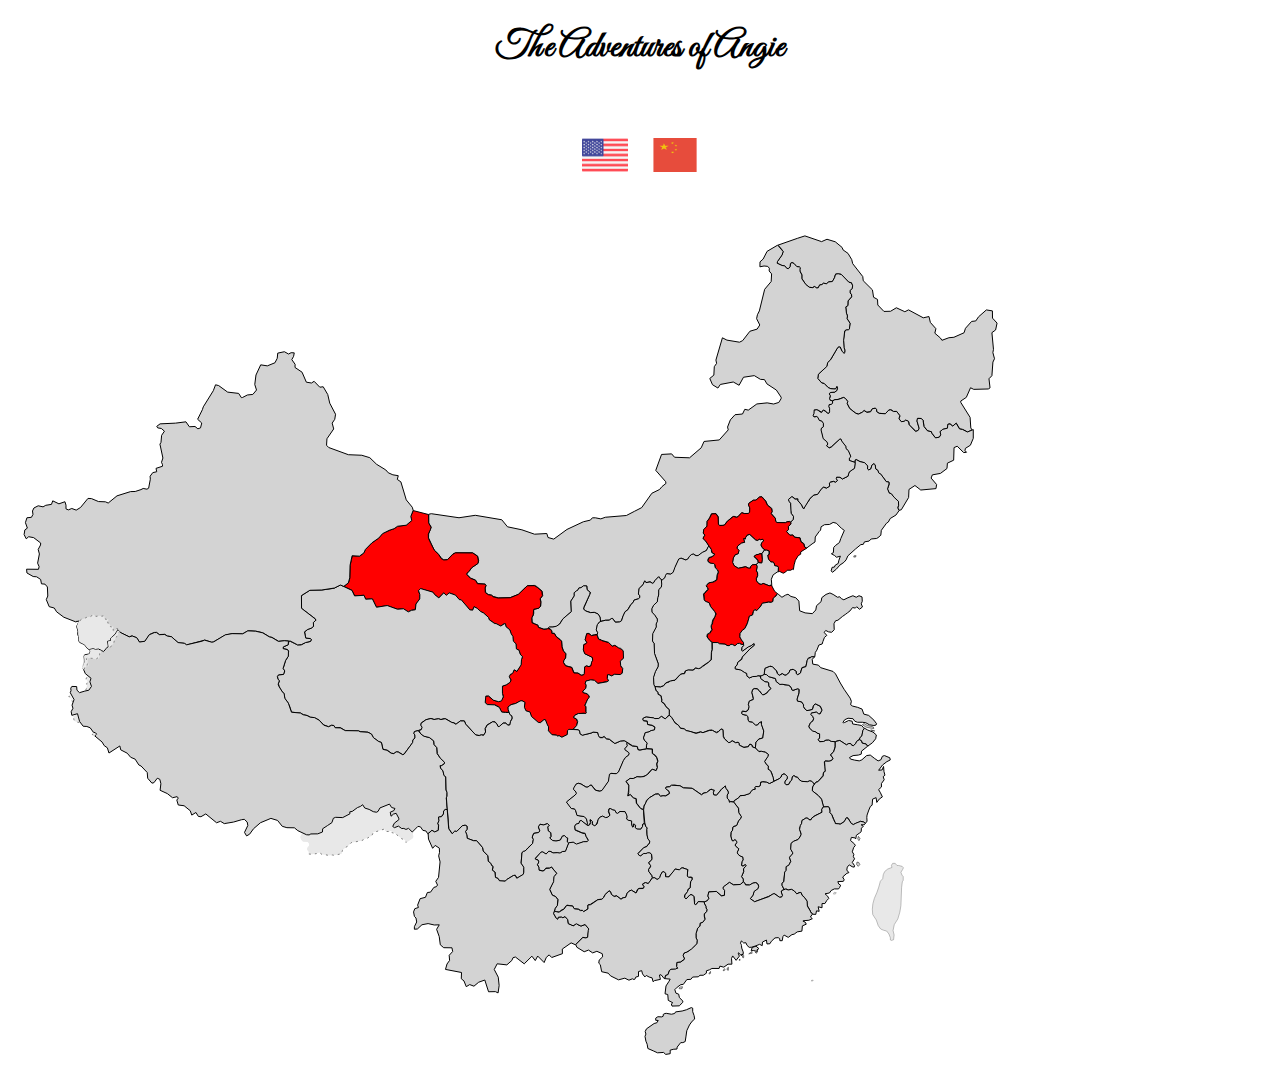
==== commit e038ae27: "Added new states and a font" ====
--- a/index.html
+++ b/index.html
@@ -22,10 +22,19 @@
             padding: 25px;
         }
 
+        #title {
+            font-family: 'Great Vibes';
+            text-align: center;
+            font-size: 2.3rem;
+        }
     
     </style>
+    <link rel="preconnect" href="https://fonts.googleapis.com">
+    <link rel="preconnect" href="https://fonts.gstatic.com" crossorigin>
+    <link href="https://fonts.googleapis.com/css2?family=Great+Vibes&display=swap" rel="stylesheet">
 </head>
 <body>
+    <h1 id="title">The Adventures of Angie</h1>
     <div class="flag-container">
         <a href="america.html"><img src="united-states.png" class="flag" /></a> <a href="index.html"><img src="flag.png" class="flag" style="height: 36px;
             position: relative;
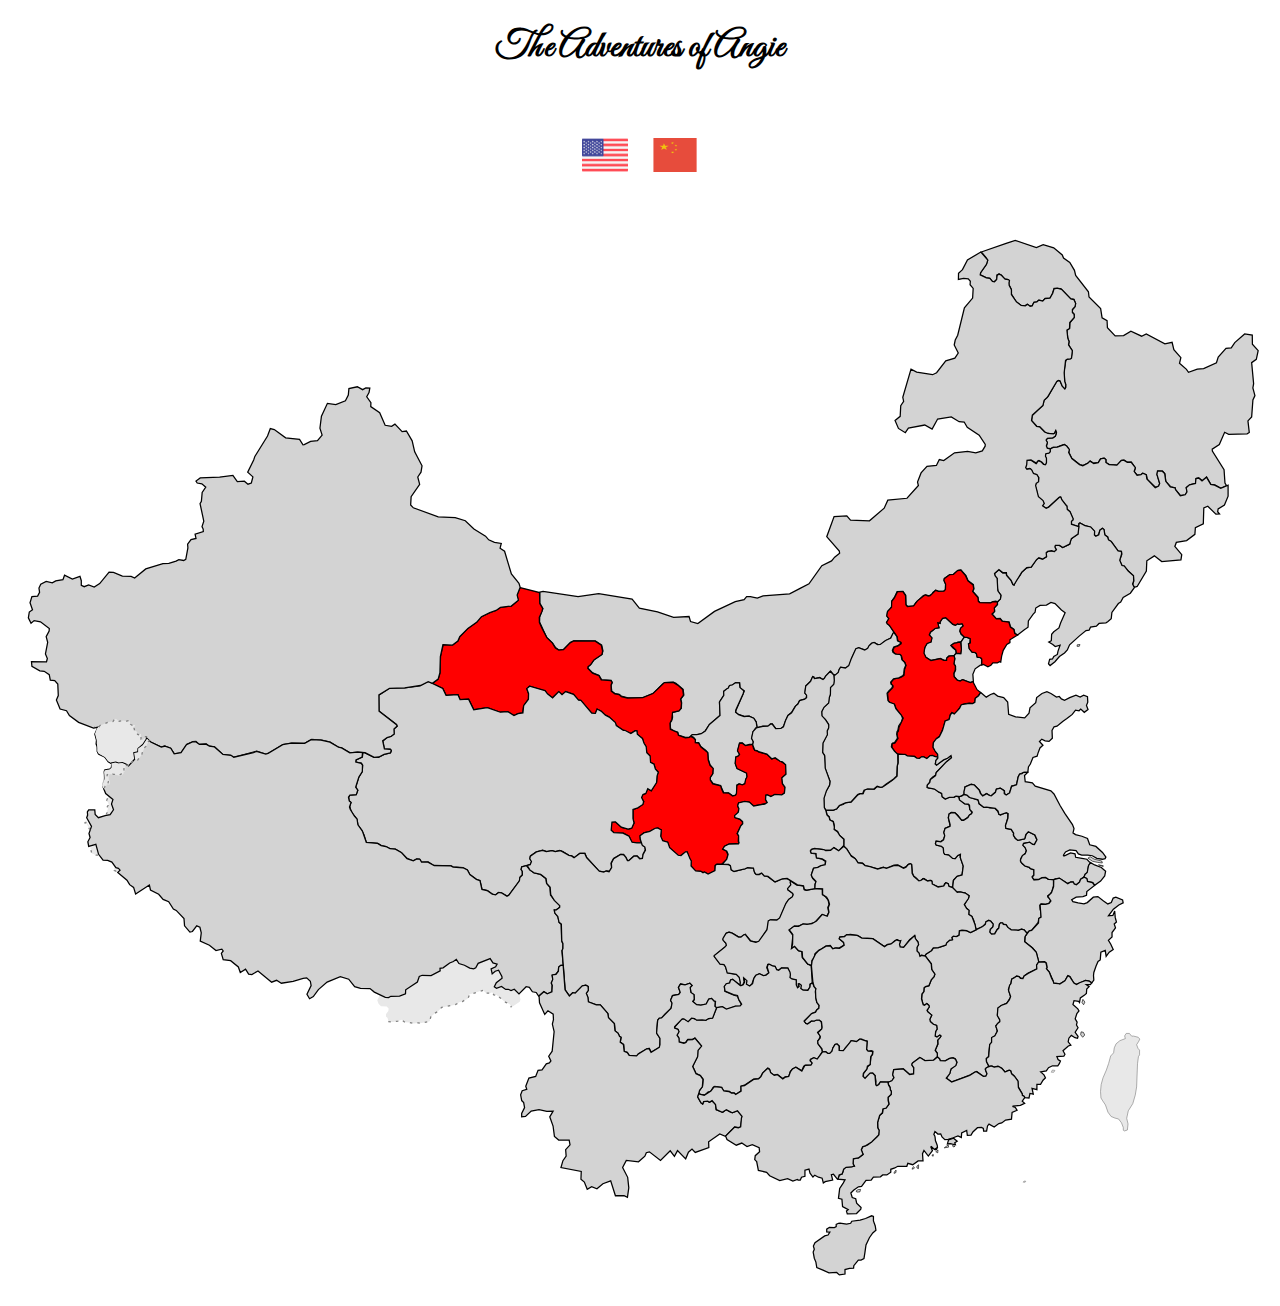
==== commit 6aaa23da: "Made mobile responsive" ====
--- a/index.html
+++ b/index.html
@@ -4,8 +4,12 @@
     <meta charset="UTF-8">
     <meta http-equiv="X-UA-Compatible" content="IE=edge">
     <meta name="viewport" content="width=device-width, initial-scale=1.0">
-    <title>Document</title>
+    <title>The Adventures of Angie</title>
     <style>
+
+        .svg-wrapper {
+            max-width: 100%;
+        }
 
         #pHE, #pGS{
             fill:red;
@@ -40,7 +44,8 @@
             position: relative;
             top: -7px;" /></a>
     </div>
-    <svg id="map" xmlns="http://www.w3.org/2000/svg" width="1000" height="850">  
+    <div class="svg-wrapper">
+    <svg id="map" xmlns="http://www.w3.org/2000/svg" viewBox="0 0 1000 850" >  
         <defs>
           <style type="text/css">
             <!-- For colouring of individual provinces, append to the bottom of the list   #p<province> {fill:<color>}, for example #pHE {fill:#8080ff} . -->
@@ -306,6 +311,7 @@
             </g>
           </g>
         </svg>
+    </div>
 
        
 
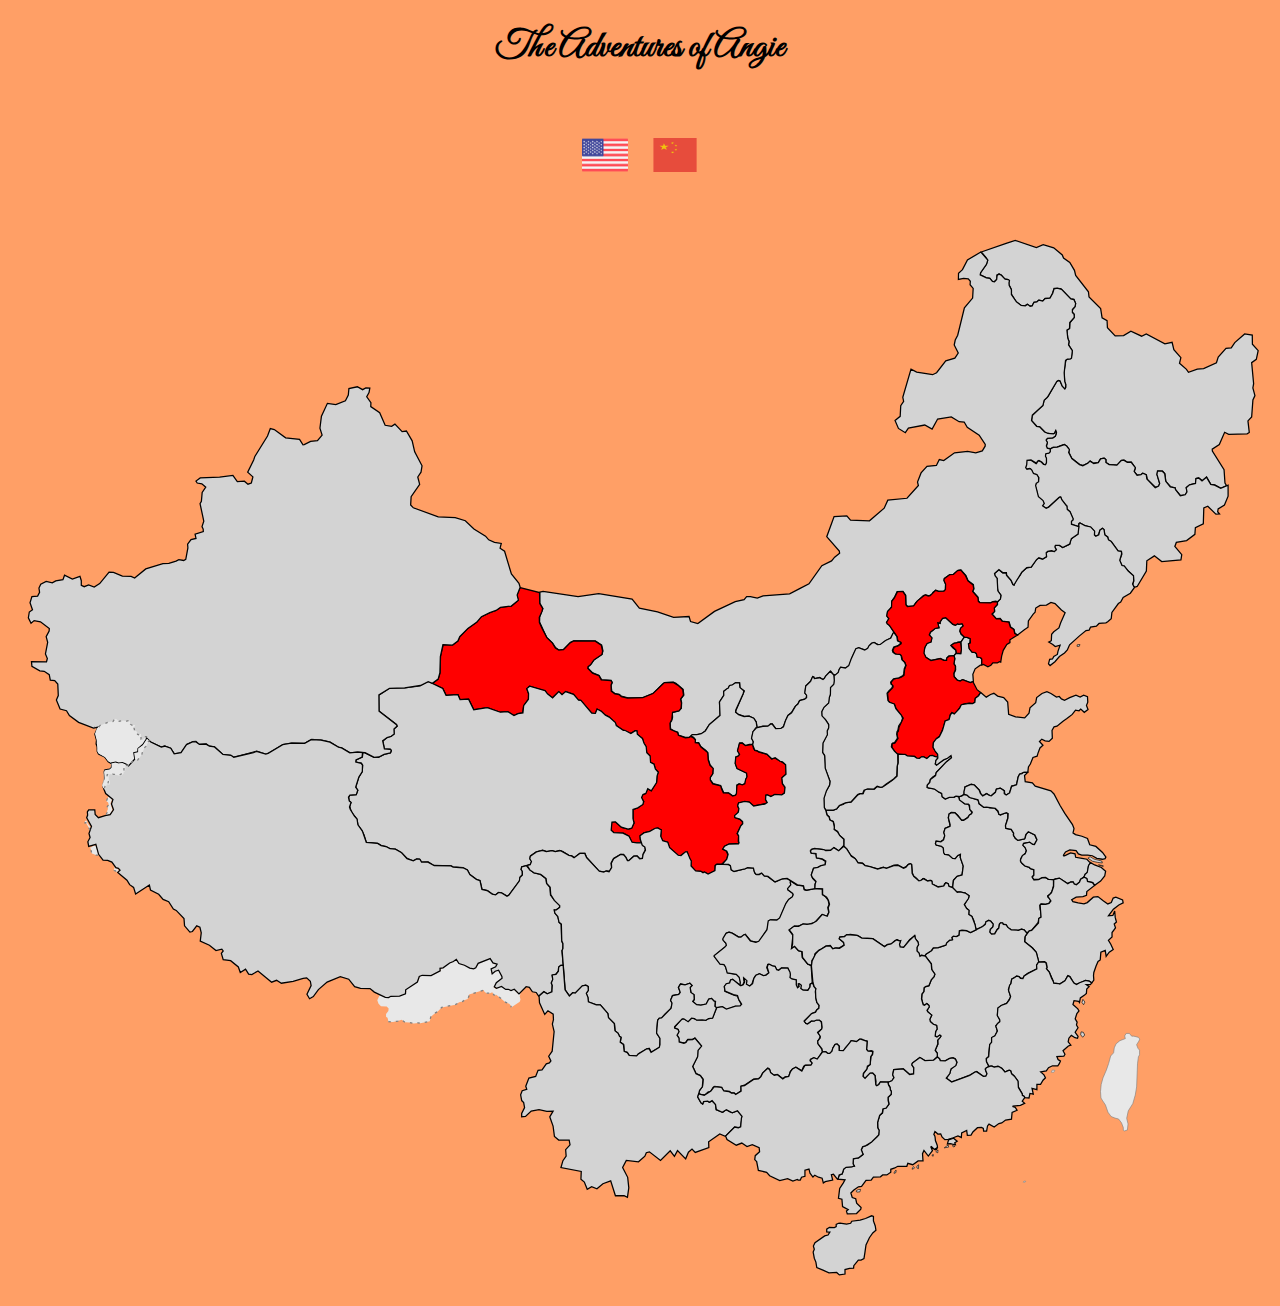
==== commit 1c4cb034: "Improved design" ====
--- a/index.html
+++ b/index.html
@@ -36,6 +36,7 @@
     <link rel="preconnect" href="https://fonts.googleapis.com">
     <link rel="preconnect" href="https://fonts.gstatic.com" crossorigin>
     <link href="https://fonts.googleapis.com/css2?family=Great+Vibes&display=swap" rel="stylesheet">
+    <link href="styles.css" rel="stylesheet"/>
 </head>
 <body>
     <h1 id="title">The Adventures of Angie</h1>
--- a/styles.css
+++ b/styles.css
@@ -0,0 +1,54 @@
+html {
+    background-color: #FF9F66;
+}
+
+.main-pic-box img {
+    position: relative;
+    top: 4px;
+    max-width: 100%;
+    border-radius: 50px;
+    opacity: 65%;
+    margin: 0;
+}
+
+.main-pic-box img:hover {
+    opacity: 25%;
+}
+
+.head-text {
+    top: 3%;
+    left: 8%;
+    position: absolute;
+    z-index: 1;
+    color: white;
+    font-size: 22px;
+}
+
+.main-pic-box p {
+    position: absolute;
+    z-index: 1;
+    color: white;
+    font-size: 18px;
+    margin-left: 15%;
+    max-width: 75%;
+    margin-top: 13%;
+}
+
+.hidden {
+    visibility: hidden;
+}
+
+.main-pic-box {
+    margin: 9%;
+    position: relative;
+    width: fit-content;
+    height: fit-content;
+    max-width: 100%;
+    border-radius: 50px;
+    border: 2px solid black;
+    background: rgb(2,0,36);
+    background: linear-gradient(180deg, rgba(2,0,36,1) 19%, rgba(255,255,255,1) 100%);
+    -webkit-box-shadow: 10px 10px 5px 0px rgba(0,0,0,0.75);
+    -moz-box-shadow: 10px 10px 5px 0px rgba(0,0,0,0.75);
+    box-shadow: 10px 10px 5px 0px rgba(0,0,0,0.75);
+}